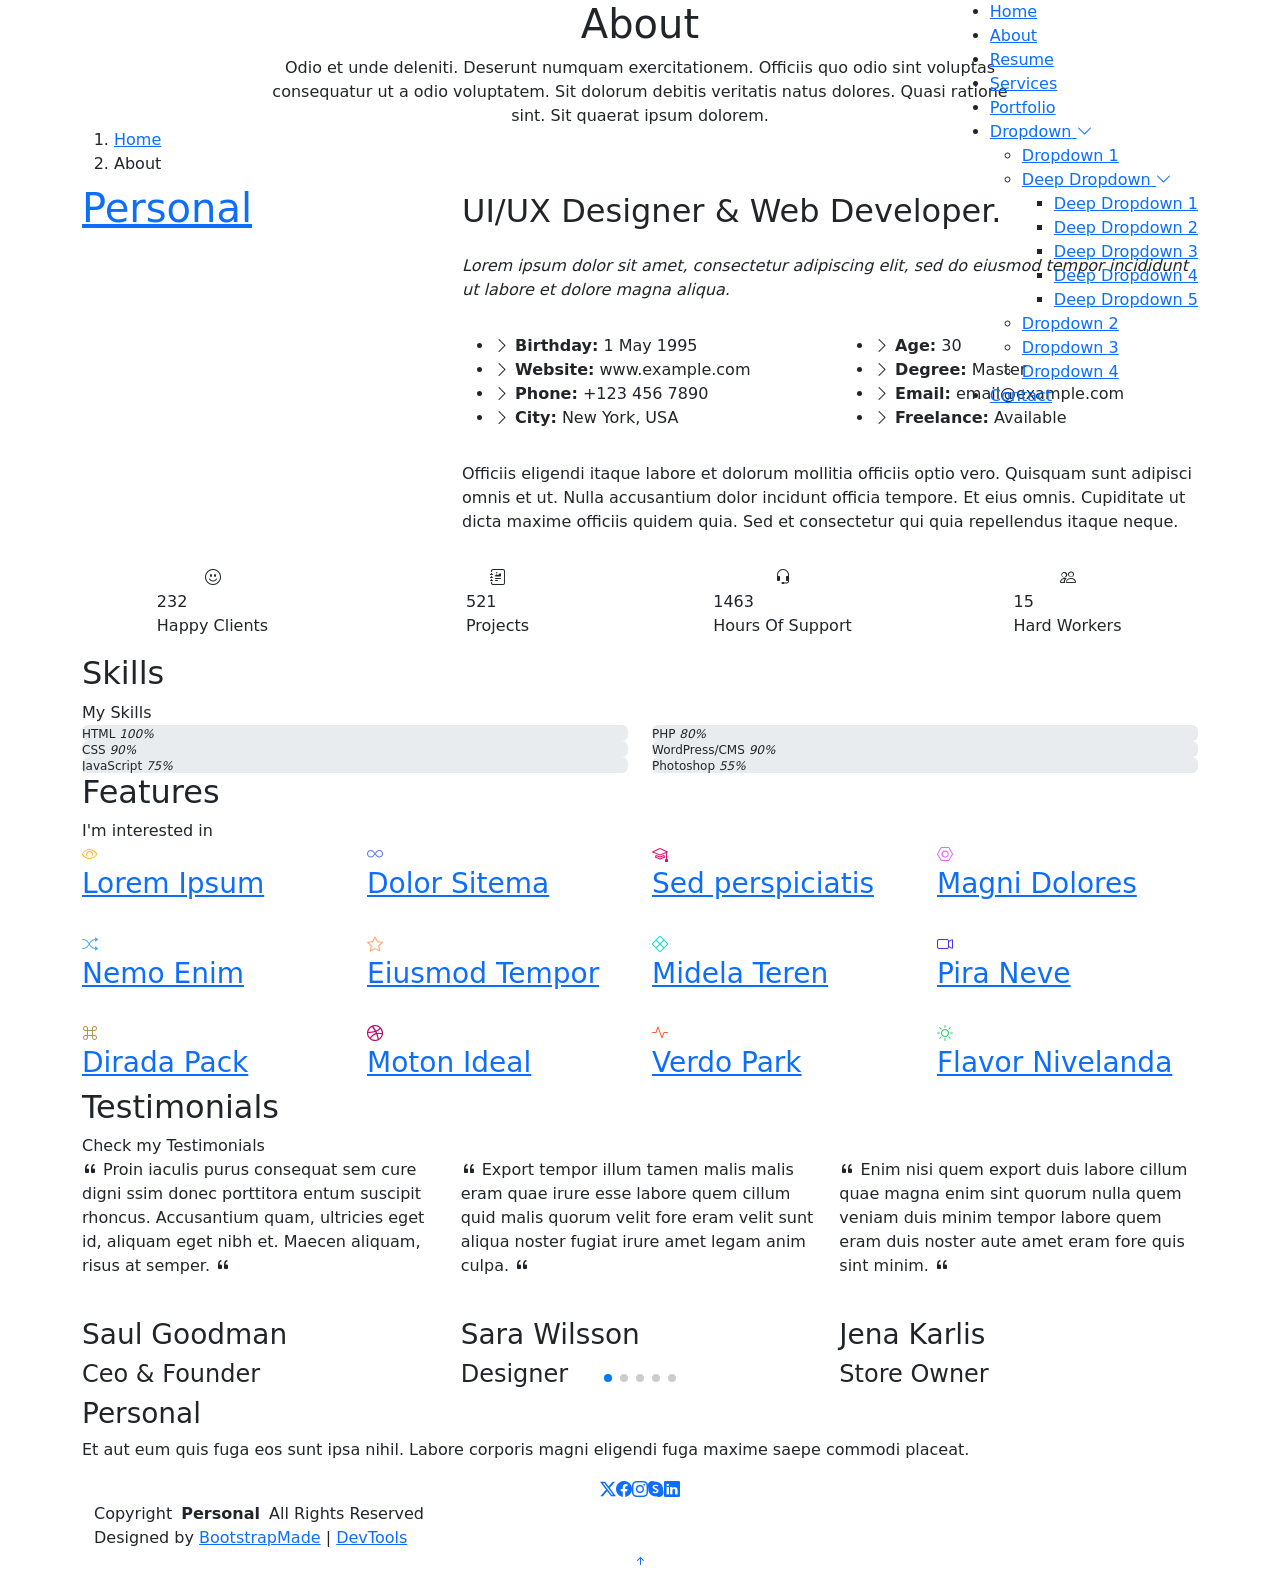
==== about.html @ 8a04cfbf "first commit" ====
<!DOCTYPE html>
<html lang="en">

<head>
  <meta charset="utf-8">
  <meta content="width=device-width, initial-scale=1.0" name="viewport">
  <title>About - Personal portfolio</title>
  <meta name="description" content="">
  <meta name="keywords" content="">

  <!-- Favicons -->
  <link href="assets/img/favicon.png" rel="icon">
  <link href="assets/img/apple-touch-icon.png" rel="apple-touch-icon">

  <!-- Fonts -->
  <link href="https://fonts.googleapis.com" rel="preconnect">
  <link href="https://fonts.gstatic.com" rel="preconnect" crossorigin>
  <link href="https://fonts.googleapis.com/css2?family=Roboto:ital,wght@0,100;0,300;0,400;0,500;0,700;0,900;1,100;1,300;1,400;1,500;1,700;1,900&family=Poppins:ital,wght@0,100;0,200;0,300;0,400;0,500;0,600;0,700;0,800;0,900;1,100;1,200;1,300;1,400;1,500;1,600;1,700;1,800;1,900&family=Raleway:ital,wght@0,100;0,200;0,300;0,400;0,500;0,600;0,700;0,800;0,900;1,100;1,200;1,300;1,400;1,500;1,600;1,700;1,800;1,900&display=swap" rel="stylesheet">

  <!-- Vendor CSS Files -->
  <link href="assets/vendor/bootstrap/css/bootstrap.min.css" rel="stylesheet">
  <link href="assets/vendor/bootstrap-icons/bootstrap-icons.css" rel="stylesheet">
  <link href="assets/vendor/aos/aos.css" rel="stylesheet">
  <link href="assets/vendor/swiper/swiper-bundle.min.css" rel="stylesheet">
  <link href="assets/vendor/glightbox/css/glightbox.min.css" rel="stylesheet">

  <!-- Main CSS File -->
  <link href="assets/css/main.css" rel="stylesheet">

  <!-- =======================================================
  * Template Name: Personal
  * Template URL: https://bootstrapmade.com/personal-free-resume-bootstrap-template/
  * Updated: Mar 05 2025 with Bootstrap v5.3.3
  * Author: BootstrapMade.com
  * License: https://bootstrapmade.com/license/
  ======================================================== -->
</head>

<body class="about-page">

  <header id="header" class="header d-flex align-items-center fixed-top">
    <div class="container-fluid container-xl position-relative d-flex align-items-center justify-content-between">

      <a href="index.html" class="logo d-flex align-items-center">
        <!-- Uncomment the line below if you also wish to use an image logo -->
        <!-- <img src="assets/img/logo.webp" alt=""> -->
        <h1 class="sitename">Personal</h1>
      </a>

      <nav id="navmenu" class="navmenu">
        <ul>
          <li><a href="index.html">Home</a></li>
          <li><a href="about.html" class="active">About</a></li>
          <li><a href="resume.html">Resume</a></li>
          <li><a href="services.html">Services</a></li>
          <li><a href="portfolio.html">Portfolio</a></li>
          <li class="dropdown"><a href="#"><span>Dropdown</span> <i class="bi bi-chevron-down toggle-dropdown"></i></a>
            <ul>
              <li><a href="#">Dropdown 1</a></li>
              <li class="dropdown"><a href="#"><span>Deep Dropdown</span> <i class="bi bi-chevron-down toggle-dropdown"></i></a>
                <ul>
                  <li><a href="#">Deep Dropdown 1</a></li>
                  <li><a href="#">Deep Dropdown 2</a></li>
                  <li><a href="#">Deep Dropdown 3</a></li>
                  <li><a href="#">Deep Dropdown 4</a></li>
                  <li><a href="#">Deep Dropdown 5</a></li>
                </ul>
              </li>
              <li><a href="#">Dropdown 2</a></li>
              <li><a href="#">Dropdown 3</a></li>
              <li><a href="#">Dropdown 4</a></li>
            </ul>
          </li>
          <li><a href="contact.html">Contact</a></li>
        </ul>
        <i class="mobile-nav-toggle d-xl-none bi bi-list"></i>
      </nav>

    </div>
  </header>

  <main class="main">

    <!-- Page Title -->
    <div class="page-title" data-aos="fade">
      <div class="heading">
        <div class="container">
          <div class="row d-flex justify-content-center text-center">
            <div class="col-lg-8">
              <h1>About</h1>
              <p class="mb-0">Odio et unde deleniti. Deserunt numquam exercitationem. Officiis quo odio sint voluptas consequatur ut a odio voluptatem. Sit dolorum debitis veritatis natus dolores. Quasi ratione sint. Sit quaerat ipsum dolorem.</p>
            </div>
          </div>
        </div>
      </div>
      <nav class="breadcrumbs">
        <div class="container">
          <ol>
            <li><a href="index.html">Home</a></li>
            <li class="current">About</li>
          </ol>
        </div>
      </nav>
    </div><!-- End Page Title -->

    <!-- About Section -->
    <section id="about" class="about section">

      <div class="container" data-aos="fade-up" data-aos-delay="100">

        <div class="row gy-4 justify-content-center">
          <div class="col-lg-4">
            <img src="assets/img/profile-img.jpg" class="img-fluid" alt="">
          </div>
          <div class="col-lg-8 content">
            <h2>UI/UX Designer &amp; Web Developer.</h2>
            <p class="fst-italic py-3">
              Lorem ipsum dolor sit amet, consectetur adipiscing elit, sed do eiusmod tempor incididunt ut labore et dolore
              magna aliqua.
            </p>
            <div class="row">
              <div class="col-lg-6">
                <ul>
                  <li><i class="bi bi-chevron-right"></i> <strong>Birthday:</strong> <span>1 May 1995</span></li>
                  <li><i class="bi bi-chevron-right"></i> <strong>Website:</strong> <span>www.example.com</span></li>
                  <li><i class="bi bi-chevron-right"></i> <strong>Phone:</strong> <span>+123 456 7890</span></li>
                  <li><i class="bi bi-chevron-right"></i> <strong>City:</strong> <span>New York, USA</span></li>
                </ul>
              </div>
              <div class="col-lg-6">
                <ul>
                  <li><i class="bi bi-chevron-right"></i> <strong>Age:</strong> <span>30</span></li>
                  <li><i class="bi bi-chevron-right"></i> <strong>Degree:</strong> <span>Master</span></li>
                  <li><i class="bi bi-chevron-right"></i> <strong>Email:</strong> <span>email@example.com</span></li>
                  <li><i class="bi bi-chevron-right"></i> <strong>Freelance:</strong> <span>Available</span></li>
                </ul>
              </div>
            </div>
            <p class="py-3">
              Officiis eligendi itaque labore et dolorum mollitia officiis optio vero. Quisquam sunt adipisci omnis et ut. Nulla accusantium dolor incidunt officia tempore. Et eius omnis.
              Cupiditate ut dicta maxime officiis quidem quia. Sed et consectetur qui quia repellendus itaque neque.
            </p>
          </div>
        </div>

      </div>

    </section><!-- /About Section -->

    <!-- Stats Section -->
    <section id="stats" class="stats section">

      <div class="container" data-aos="fade-up" data-aos-delay="100">

        <div class="row gy-4">

          <div class="col-lg-3 col-md-6 d-flex flex-column align-items-center">
            <i class="bi bi-emoji-smile"></i>
            <div class="stats-item">
              <span data-purecounter-start="0" data-purecounter-end="232" data-purecounter-duration="1" class="purecounter"></span>
              <p>Happy Clients</p>
            </div>
          </div><!-- End Stats Item -->

          <div class="col-lg-3 col-md-6 d-flex flex-column align-items-center">
            <i class="bi bi-journal-richtext"></i>
            <div class="stats-item">
              <span data-purecounter-start="0" data-purecounter-end="521" data-purecounter-duration="1" class="purecounter"></span>
              <p>Projects</p>
            </div>
          </div><!-- End Stats Item -->

          <div class="col-lg-3 col-md-6 d-flex flex-column align-items-center">
            <i class="bi bi-headset"></i>
            <div class="stats-item">
              <span data-purecounter-start="0" data-purecounter-end="1463" data-purecounter-duration="1" class="purecounter"></span>
              <p>Hours Of Support</p>
            </div>
          </div><!-- End Stats Item -->

          <div class="col-lg-3 col-md-6 d-flex flex-column align-items-center">
            <i class="bi bi-people"></i>
            <div class="stats-item">
              <span data-purecounter-start="0" data-purecounter-end="15" data-purecounter-duration="1" class="purecounter"></span>
              <p>Hard Workers</p>
            </div>
          </div><!-- End Stats Item -->

        </div>

      </div>

    </section><!-- /Stats Section -->

    <!-- Skills Section -->
    <section id="skills" class="skills section">

      <!-- Section Title -->
      <div class="container section-title" data-aos="fade-up">
        <h2>Skills</h2>
        <div><span>My</span> <span class="description-title">Skills</span></div>
      </div><!-- End Section Title -->

      <div class="container" data-aos="fade-up" data-aos-delay="100">

        <div class="row skills-content skills-animation">

          <div class="col-lg-6">

            <div class="progress">
              <span class="skill"><span>HTML</span> <i class="val">100%</i></span>
              <div class="progress-bar-wrap">
                <div class="progress-bar" role="progressbar" aria-valuenow="100" aria-valuemin="0" aria-valuemax="100"></div>
              </div>
            </div><!-- End Skills Item -->

            <div class="progress">
              <span class="skill"><span>CSS</span> <i class="val">90%</i></span>
              <div class="progress-bar-wrap">
                <div class="progress-bar" role="progressbar" aria-valuenow="90" aria-valuemin="0" aria-valuemax="100"></div>
              </div>
            </div><!-- End Skills Item -->

            <div class="progress">
              <span class="skill"><span>JavaScript</span> <i class="val">75%</i></span>
              <div class="progress-bar-wrap">
                <div class="progress-bar" role="progressbar" aria-valuenow="75" aria-valuemin="0" aria-valuemax="100"></div>
              </div>
            </div><!-- End Skills Item -->

          </div>

          <div class="col-lg-6">

            <div class="progress">
              <span class="skill"><span>PHP</span> <i class="val">80%</i></span>
              <div class="progress-bar-wrap">
                <div class="progress-bar" role="progressbar" aria-valuenow="80" aria-valuemin="0" aria-valuemax="100"></div>
              </div>
            </div><!-- End Skills Item -->

            <div class="progress">
              <span class="skill"><span>WordPress/CMS</span> <i class="val">90%</i></span>
              <div class="progress-bar-wrap">
                <div class="progress-bar" role="progressbar" aria-valuenow="90" aria-valuemin="0" aria-valuemax="100"></div>
              </div>
            </div><!-- End Skills Item -->

            <div class="progress">
              <span class="skill"><span>Photoshop</span> <i class="val">55%</i></span>
              <div class="progress-bar-wrap">
                <div class="progress-bar" role="progressbar" aria-valuenow="55" aria-valuemin="0" aria-valuemax="100"></div>
              </div>
            </div><!-- End Skills Item -->

          </div>

        </div>

      </div>

    </section><!-- /Skills Section -->

    <!-- Interests Section -->
    <section id="interests" class="interests section">

      <!-- Section Title -->
      <div class="container section-title" data-aos="fade-up">
        <h2>Features</h2>
        <div><span>I'm</span> <span class="description-title">interested in</span></div>
      </div><!-- End Section Title -->

      <div class="container">

        <div class="row gy-4">

          <div class="col-lg-3 col-md-4" data-aos="fade-up" data-aos-delay="100">
            <div class="features-item">
              <i class="bi bi-eye" style="color: #ffbb2c;"></i>
              <h3><a href="" class="stretched-link">Lorem Ipsum</a></h3>
            </div>
          </div><!-- End Feature Item -->

          <div class="col-lg-3 col-md-4" data-aos="fade-up" data-aos-delay="200">
            <div class="features-item">
              <i class="bi bi-infinity" style="color: #5578ff;"></i>
              <h3><a href="" class="stretched-link">Dolor Sitema</a></h3>
            </div>
          </div><!-- End Feature Item -->

          <div class="col-lg-3 col-md-4" data-aos="fade-up" data-aos-delay="300">
            <div class="features-item">
              <i class="bi bi-mortarboard" style="color: #e80368;"></i>
              <h3><a href="" class="stretched-link">Sed perspiciatis</a></h3>
            </div>
          </div><!-- End Feature Item -->

          <div class="col-lg-3 col-md-4" data-aos="fade-up" data-aos-delay="400">
            <div class="features-item">
              <i class="bi bi-nut" style="color: #e361ff;"></i>
              <h3><a href="" class="stretched-link">Magni Dolores</a></h3>
            </div>
          </div><!-- End Feature Item -->

          <div class="col-lg-3 col-md-4" data-aos="fade-up" data-aos-delay="500">
            <div class="features-item">
              <i class="bi bi-shuffle" style="color: #47aeff;"></i>
              <h3><a href="" class="stretched-link">Nemo Enim</a></h3>
            </div>
          </div><!-- End Feature Item -->

          <div class="col-lg-3 col-md-4" data-aos="fade-up" data-aos-delay="600">
            <div class="features-item">
              <i class="bi bi-star" style="color: #ffa76e;"></i>
              <h3><a href="" class="stretched-link">Eiusmod Tempor</a></h3>
            </div>
          </div><!-- End Feature Item -->

          <div class="col-lg-3 col-md-4" data-aos="fade-up" data-aos-delay="700">
            <div class="features-item">
              <i class="bi bi-x-diamond" style="color: #11dbcf;"></i>
              <h3><a href="" class="stretched-link">Midela Teren</a></h3>
            </div>
          </div><!-- End Feature Item -->

          <div class="col-lg-3 col-md-4" data-aos="fade-up" data-aos-delay="800">
            <div class="features-item">
              <i class="bi bi-camera-video" style="color: #4233ff;"></i>
              <h3><a href="" class="stretched-link">Pira Neve</a></h3>
            </div>
          </div><!-- End Feature Item -->

          <div class="col-lg-3 col-md-4" data-aos="fade-up" data-aos-delay="900">
            <div class="features-item">
              <i class="bi bi-command" style="color: #b2904f;"></i>
              <h3><a href="" class="stretched-link">Dirada Pack</a></h3>
            </div>
          </div><!-- End Feature Item -->

          <div class="col-lg-3 col-md-4" data-aos="fade-up" data-aos-delay="1000">
            <div class="features-item">
              <i class="bi bi-dribbble" style="color: #b20969;"></i>
              <h3><a href="" class="stretched-link">Moton Ideal</a></h3>
            </div>
          </div><!-- End Feature Item -->

          <div class="col-lg-3 col-md-4" data-aos="fade-up" data-aos-delay="1100">
            <div class="features-item">
              <i class="bi bi-activity" style="color: #ff5828;"></i>
              <h3><a href="" class="stretched-link">Verdo Park</a></h3>
            </div>
          </div><!-- End Feature Item -->

          <div class="col-lg-3 col-md-4" data-aos="fade-up" data-aos-delay="1200">
            <div class="features-item">
              <i class="bi bi-brightness-high" style="color: #29cc61;"></i>
              <h3><a href="" class="stretched-link">Flavor Nivelanda</a></h3>
            </div>
          </div><!-- End Feature Item -->

        </div>

      </div>

    </section><!-- /Interests Section -->

    <!-- Testimonials Section -->
    <section id="testimonials" class="testimonials section">

      <!-- Section Title -->
      <div class="container section-title" data-aos="fade-up">
        <h2>Testimonials</h2>
        <div><span>Check my</span> <span class="description-title">Testimonials</span></div>
      </div><!-- End Section Title -->

      <div class="container" data-aos="fade-up" data-aos-delay="100">

        <div class="swiper init-swiper" data-speed="600" data-delay="5000">
          <script type="application/json" class="swiper-config">
            {
              "loop": true,
              "speed": 600,
              "autoplay": {
                "delay": 5000
              },
              "slidesPerView": "auto",
              "pagination": {
                "el": ".swiper-pagination",
                "type": "bullets",
                "clickable": true
              },
              "breakpoints": {
                "320": {
                  "slidesPerView": 1,
                  "spaceBetween": 40
                },
                "1200": {
                  "slidesPerView": 3,
                  "spaceBetween": 20
                }
              }
            }
          </script>
          <div class="swiper-wrapper">

            <div class="swiper-slide">
              <div class="testimonial-item" "="">
            <p>
              <i class=" bi bi-quote quote-icon-left"></i>
                <span>Proin iaculis purus consequat sem cure digni ssim donec porttitora entum suscipit rhoncus. Accusantium quam, ultricies eget id, aliquam eget nibh et. Maecen aliquam, risus at semper.</span>
                <i class="bi bi-quote quote-icon-right"></i>
                </p>
                <img src="assets/img/person/person-m-9.webp" class="testimonial-img" alt="">
                <h3>Saul Goodman</h3>
                <h4>Ceo &amp; Founder</h4>
              </div>
            </div><!-- End testimonial item -->

            <div class="swiper-slide">
              <div class="testimonial-item">
                <p>
                  <i class="bi bi-quote quote-icon-left"></i>
                  <span>Export tempor illum tamen malis malis eram quae irure esse labore quem cillum quid malis quorum velit fore eram velit sunt aliqua noster fugiat irure amet legam anim culpa.</span>
                  <i class="bi bi-quote quote-icon-right"></i>
                </p>
                <img src="assets/img/person/person-f-5.webp" class="testimonial-img" alt="">
                <h3>Sara Wilsson</h3>
                <h4>Designer</h4>
              </div>
            </div><!-- End testimonial item -->

            <div class="swiper-slide">
              <div class="testimonial-item">
                <p>
                  <i class="bi bi-quote quote-icon-left"></i>
                  <span>Enim nisi quem export duis labore cillum quae magna enim sint quorum nulla quem veniam duis minim tempor labore quem eram duis noster aute amet eram fore quis sint minim.</span>
                  <i class="bi bi-quote quote-icon-right"></i>
                </p>
                <img src="assets/img/person/person-f-12.webp" class="testimonial-img" alt="">
                <h3>Jena Karlis</h3>
                <h4>Store Owner</h4>
              </div>
            </div><!-- End testimonial item -->

            <div class="swiper-slide">
              <div class="testimonial-item">
                <p>
                  <i class="bi bi-quote quote-icon-left"></i>
                  <span>Fugiat enim eram quae cillum dolore dolor amet nulla culpa multos export minim fugiat dolor enim duis veniam ipsum anim magna sunt elit fore quem dolore labore illum veniam.</span>
                  <i class="bi bi-quote quote-icon-right"></i>
                </p>
                <img src="assets/img/person/person-m-12.webp" class="testimonial-img" alt="">
                <h3>Matt Brandon</h3>
                <h4>Freelancer</h4>
              </div>
            </div><!-- End testimonial item -->

            <div class="swiper-slide">
              <div class="testimonial-item">
                <p>
                  <i class="bi bi-quote quote-icon-left"></i>
                  <span>Quis quorum aliqua sint quem legam fore sunt eram irure aliqua veniam tempor noster veniam sunt culpa nulla illum cillum fugiat legam esse veniam culpa fore nisi cillum quid.</span>
                  <i class="bi bi-quote quote-icon-right"></i>
                </p>
                <img src="assets/img/person/person-m-13.webp" class="testimonial-img" alt="">
                <h3>John Larson</h3>
                <h4>Entrepreneur</h4>
              </div>
            </div><!-- End testimonial item -->

          </div>
          <div class="swiper-pagination"></div>
        </div>

      </div>

    </section><!-- /Testimonials Section -->

  </main>

  <footer id="footer" class="footer dark-background">
    <div class="container">
      <h3 class="sitename">Personal</h3>
      <p>Et aut eum quis fuga eos sunt ipsa nihil. Labore corporis magni eligendi fuga maxime saepe commodi placeat.</p>
      <div class="social-links d-flex justify-content-center">
        <a href=""><i class="bi bi-twitter-x"></i></a>
        <a href=""><i class="bi bi-facebook"></i></a>
        <a href=""><i class="bi bi-instagram"></i></a>
        <a href=""><i class="bi bi-skype"></i></a>
        <a href=""><i class="bi bi-linkedin"></i></a>
      </div>
      <div class="container">
        <div class="copyright">
          <span>Copyright</span> <strong class="px-1 sitename">Personal</strong> <span>All Rights Reserved</span>
        </div>
        <div class="credits">
          <!-- All the links in the footer should remain intact. -->
          <!-- You can delete the links only if you've purchased the pro version. -->
          <!-- Licensing information: https://bootstrapmade.com/license/ -->
          <!-- Purchase the pro version with working PHP/AJAX contact form: [buy-url] -->
          Designed by <a href="https://bootstrapmade.com/">BootstrapMade</a> | <a href="https://bootstrapmade.com/tools/">DevTools</a>
        </div>
      </div>
    </div>
  </footer>

  <!-- Scroll Top -->
  <a href="#" id="scroll-top" class="scroll-top d-flex align-items-center justify-content-center"><i class="bi bi-arrow-up-short"></i></a>

  <!-- Preloader -->
  <div id="preloader"></div>

  <!-- Vendor JS Files -->
  <script src="assets/vendor/bootstrap/js/bootstrap.bundle.min.js"></script>
  <script src="assets/vendor/php-email-form/validate.js"></script>
  <script src="assets/vendor/aos/aos.js"></script>
  <script src="assets/vendor/typed.js/typed.umd.js"></script>
  <script src="assets/vendor/purecounter/purecounter_vanilla.js"></script>
  <script src="assets/vendor/waypoints/noframework.waypoints.js"></script>
  <script src="assets/vendor/swiper/swiper-bundle.min.js"></script>
  <script src="assets/vendor/glightbox/js/glightbox.min.js"></script>
  <script src="assets/vendor/imagesloaded/imagesloaded.pkgd.min.js"></script>
  <script src="assets/vendor/isotope-layout/isotope.pkgd.min.js"></script>

  <!-- Main JS File -->
  <script src="assets/js/main.js"></script>

</body>

</html>
---- assets/css/main.css ----
/**
* Template Name: Personal
* Template URL: https://bootstrapmade.com/personal-free-resume-bootstrap-template/
* Updated: Mar 05 2025 with Bootstrap v5.3.3
* Author: BootstrapMade.com
* License: https://bootstrapmade.com/license/
*/

/*--------------------------------------------------------------
# Font & Color Variables
# Help: https://bootstrapmade.com/color-system/
--------------------------------------------------------------*/
/* Fonts */
:root {
  --default-font: "Roboto",  system-ui, -apple-system, "Segoe UI", Roboto, "Helvetica Neue", Arial, "Noto Sans", "Liberation Sans", sans-serif, "Apple Color Emoji", "Segoe UI Emoji", "Segoe UI Symbol", "Noto Color Emoji";
  --heading-font: "Raleway",  sans-serif;
  --nav-font: "Poppins",  sans-serif;
}

/* Global Colors - The following color variables are used throughout the website. Updating them here will change the color scheme of the entire website */
:root { 
  --background-color: #000000; /* Background color for the entire website, including individual sections */
  --default-color: #fafafa; /* Default color used for the majority of the text content across the entire website */
  --heading-color: #ffffff; /* Color for headings, subheadings and title throughout the website */
  --accent-color: #18d26e; /* Accent color that represents your brand on the website. It's used for buttons, links, and other elements that need to stand out */
  --surface-color: #1a1a1a; /* The surface color is used as a background of boxed elements within sections, such as cards, icon boxes, or other elements that require a visual separation from the global background. */
  --contrast-color: #000000; /* Contrast color for text, ensuring readability against backgrounds of accent, heading, or default colors. */
}

/* Nav Menu Colors - The following color variables are used specifically for the navigation menu. They are separate from the global colors to allow for more customization options */
:root {
  --nav-color: #fafafa;  /* The default color of the main navmenu links */
  --nav-hover-color: #18d26e; /* Applied to main navmenu links when they are hovered over or active */
  --nav-mobile-background-color: #1a1a1a; /* Used as the background color for mobile navigation menu */
  --nav-dropdown-background-color: #1a1a1a; /* Used as the background color for dropdown items that appear when hovering over primary navigation items */
  --nav-dropdown-color: #fafafa; /* Used for navigation links of the dropdown items in the navigation menu. */
  --nav-dropdown-hover-color: #18d26e; /* Similar to --nav-hover-color, this color is applied to dropdown navigation links when they are hovered over. */
}

/* Color Presets - These classes override global colors when applied to any section or element, providing reuse of the sam color scheme. */

.light-background {
  --background-color: #1a1a1a;
  --surface-color: #343434;
}

.dark-background {
  --background-color: rgba(15, 15, 15, 0.975);
  --default-color: #ffffff;
  --heading-color: #ffffff;
  --surface-color: #292929f9;
  --contrast-color: #000000;
}

/* Smooth scroll */
:root {
  scroll-behavior: smooth;
}

/*--------------------------------------------------------------
# General Styling & Shared Classes
--------------------------------------------------------------*/
body {
  color: var(--default-color);
  background-color: var(--background-color);
  font-family: var(--default-font);
}

a {
  color: var(--accent-color);
  text-decoration: none;
  transition: 0.3s;
}

a:hover {
  color: color-mix(in srgb, var(--accent-color), transparent 25%);
  text-decoration: none;
}

h1,
h2,
h3,
h4,
h5,
h6 {
  color: var(--heading-color);
  font-family: var(--heading-font);
}

/* PHP Email Form Messages
------------------------------*/
.php-email-form .error-message {
  display: none;
  background: #df1529;
  color: #ffffff;
  text-align: left;
  padding: 15px;
  margin-bottom: 24px;
  font-weight: 600;
}

.php-email-form .sent-message {
  display: none;
  color: #ffffff;
  background: #059652;
  text-align: center;
  padding: 15px;
  margin-bottom: 24px;
  font-weight: 600;
}

.php-email-form .loading {
  display: none;
  background: var(--surface-color);
  text-align: center;
  padding: 15px;
  margin-bottom: 24px;
}

.php-email-form .loading:before {
  content: "";
  display: inline-block;
  border-radius: 50%;
  width: 24px;
  height: 24px;
  margin: 0 10px -6px 0;
  border: 3px solid var(--accent-color);
  border-top-color: var(--surface-color);
  animation: php-email-form-loading 1s linear infinite;
}

@keyframes php-email-form-loading {
  0% {
    transform: rotate(0deg);
  }

  100% {
    transform: rotate(360deg);
  }
}

/*--------------------------------------------------------------
# Global Header
--------------------------------------------------------------*/
.header {
  --background-color: rgba(0, 0, 0, 0);
  color: var(--default-color);
  background-color: var(--background-color);
  padding: 15px 0;
  transition: all 0.5s;
  z-index: 997;
}

.header .logo {
  line-height: 1;
}

.header .logo img {
  max-height: 32px;
  margin-right: 8px;
}

.header .logo h1 {
  font-size: 30px;
  margin: 0;
  font-weight: 700;
  color: var(--heading-color);
}

.scrolled .header {
  box-shadow: 0px 0 18px rgba(0, 0, 0, 0.1);
}

/* Global Header on Scroll
------------------------------*/
.scrolled .header {
  --background-color: rgba(0, 0, 0, 0.8);
}

/*--------------------------------------------------------------
# Navigation Menu
--------------------------------------------------------------*/
/* Desktop Navigation */
@media (min-width: 1200px) {
  .navmenu {
    padding: 0;
  }

  .navmenu ul {
    margin: 0;
    padding: 0;
    display: flex;
    list-style: none;
    align-items: center;
  }

  .navmenu li {
    position: relative;
  }

  .navmenu>ul>li {
    white-space: nowrap;
    padding: 15px 14px;
  }

  .navmenu>ul>li:last-child {
    padding-right: 0;
  }

  .navmenu a,
  .navmenu a:focus {
    color: var(--nav-color);
    font-size: 15px;
    padding: 0 2px;
    font-family: var(--nav-font);
    font-weight: 400;
    display: flex;
    align-items: center;
    justify-content: space-between;
    white-space: nowrap;
    transition: 0.3s;
    position: relative;
  }

  .navmenu a i,
  .navmenu a:focus i {
    font-size: 12px;
    line-height: 0;
    margin-left: 5px;
    transition: 0.3s;
  }

  .navmenu>ul>li>a:before {
    content: "";
    position: absolute;
    height: 2px;
    bottom: -6px;
    left: 0;
    background-color: var(--nav-hover-color);
    visibility: hidden;
    width: 0px;
    transition: all 0.3s ease-in-out 0s;
  }

  .navmenu a:hover:before,
  .navmenu li:hover>a:before,
  .navmenu .active:before {
    visibility: visible;
    width: 25px;
  }

  .navmenu li:hover>a,
  .navmenu .active,
  .navmenu .active:focus {
    color: var(--nav-hover-color);
  }

  .navmenu .dropdown ul {
    margin: 0;
    padding: 10px 0;
    background: var(--nav-dropdown-background-color);
    display: block;
    position: absolute;
    visibility: hidden;
    left: 14px;
    top: 130%;
    opacity: 0;
    transition: 0.3s;
    border-radius: 4px;
    z-index: 99;
    box-shadow: 0px 0px 30px rgba(0, 0, 0, 0.1);
  }

  .navmenu .dropdown ul li {
    min-width: 200px;
  }

  .navmenu .dropdown ul a {
    padding: 10px 20px;
    font-size: 15px;
    text-transform: none;
    color: var(--nav-dropdown-color);
  }

  .navmenu .dropdown ul a i {
    font-size: 12px;
  }

  .navmenu .dropdown ul a:hover,
  .navmenu .dropdown ul .active:hover,
  .navmenu .dropdown ul li:hover>a {
    color: var(--nav-dropdown-hover-color);
  }

  .navmenu .dropdown:hover>ul {
    opacity: 1;
    top: 100%;
    visibility: visible;
  }

  .navmenu .dropdown .dropdown ul {
    top: 0;
    left: -90%;
    visibility: hidden;
  }

  .navmenu .dropdown .dropdown:hover>ul {
    opacity: 1;
    top: 0;
    left: -100%;
    visibility: visible;
  }
}

/* Mobile Navigation */
@media (max-width: 1199px) {
  .mobile-nav-toggle {
    color: var(--nav-color);
    font-size: 28px;
    line-height: 0;
    margin-right: 10px;
    cursor: pointer;
    transition: color 0.3s;
  }

  .navmenu {
    padding: 0;
    z-index: 9997;
  }

  .navmenu ul {
    display: none;
    list-style: none;
    position: absolute;
    inset: 60px 20px 20px 20px;
    padding: 10px 0;
    margin: 0;
    border-radius: 6px;
    background-color: var(--nav-mobile-background-color);
    border: 1px solid color-mix(in srgb, var(--default-color), transparent 90%);
    box-shadow: none;
    overflow-y: auto;
    transition: 0.3s;
    z-index: 9998;
  }

  .navmenu a,
  .navmenu a:focus {
    color: var(--nav-dropdown-color);
    padding: 10px 20px;
    font-family: var(--nav-font);
    font-size: 17px;
    font-weight: 500;
    display: flex;
    align-items: center;
    justify-content: space-between;
    white-space: nowrap;
    transition: 0.3s;
  }

  .navmenu a i,
  .navmenu a:focus i {
    font-size: 12px;
    line-height: 0;
    margin-left: 5px;
    width: 30px;
    height: 30px;
    display: flex;
    align-items: center;
    justify-content: center;
    border-radius: 50%;
    transition: 0.3s;
    background-color: color-mix(in srgb, var(--accent-color), transparent 90%);
  }

  .navmenu a i:hover,
  .navmenu a:focus i:hover {
    background-color: var(--accent-color);
    color: var(--contrast-color);
  }

  .navmenu a:hover,
  .navmenu .active,
  .navmenu .active:focus {
    color: var(--nav-dropdown-hover-color);
  }

  .navmenu .active i,
  .navmenu .active:focus i {
    background-color: var(--accent-color);
    color: var(--contrast-color);
    transform: rotate(180deg);
  }

  .navmenu .dropdown ul {
    position: static;
    display: none;
    z-index: 99;
    padding: 10px 0;
    margin: 10px 20px;
    background-color: var(--nav-dropdown-background-color);
    transition: all 0.5s ease-in-out;
  }

  .navmenu .dropdown ul ul {
    background-color: rgba(33, 37, 41, 0.1);
  }

  .navmenu .dropdown>.dropdown-active {
    display: block;
    background-color: rgba(33, 37, 41, 0.03);
  }

  .mobile-nav-active {
    overflow: hidden;
  }

  .mobile-nav-active .mobile-nav-toggle {
    color: #fff;
    position: absolute;
    font-size: 32px;
    top: 15px;
    right: 15px;
    margin-right: 0;
    z-index: 9999;
  }

  .mobile-nav-active .navmenu {
    position: fixed;
    overflow: hidden;
    inset: 0;
    background: rgba(33, 37, 41, 0.8);
    transition: 0.3s;
  }

  .mobile-nav-active .navmenu>ul {
    display: block;
  }
}

/*--------------------------------------------------------------
# Global Footer
--------------------------------------------------------------*/
.footer {
  color: var(--default-color);
  background-color: var(--background-color);
  font-size: 14px;
  text-align: center;
  padding: 30px 0;
  position: relative;
}

.footer h3 {
  font-size: 36px;
  font-weight: 700;
  position: relative;
  padding: 0;
  margin: 0 0 15px 0;
}

.footer p {
  font-size: 15;
  font-style: italic;
  padding: 0;
  margin: 0 0 30px 0;
}

.footer .social-links {
  margin: 0 0 30px 0;
}

.footer .social-links a {
  font-size: 16px;
  display: flex;
  align-items: center;
  justify-content: center;
  background: var(--accent-color);
  color: var(--contrast-color);
  line-height: 1;
  margin: 0 4px;
  border-radius: 50%;
  text-align: center;
  width: 36px;
  height: 36px;
  transition: 0.3s;
}

.footer .social-links a:hover {
  background: color-mix(in srgb, var(--accent-color), transparent 20%);
  text-decoration: none;
}

.footer .copyright {
  padding-top: 25px;
  border-top: 1px solid color-mix(in srgb, var(--default-color), transparent 90%);
}

.footer .credits {
  font-size: 13px;
  padding-top: 5px;
}

/*--------------------------------------------------------------
# Preloader
--------------------------------------------------------------*/
#preloader {
  position: fixed;
  inset: 0;
  z-index: 999999;
  overflow: hidden;
  background: var(--background-color);
  transition: all 0.6s ease-out;
}

#preloader:before {
  content: "";
  position: fixed;
  top: calc(50% - 30px);
  left: calc(50% - 30px);
  border: 6px solid #ffffff;
  border-color: var(--accent-color) transparent var(--accent-color) transparent;
  border-radius: 50%;
  width: 60px;
  height: 60px;
  animation: animate-preloader 1.5s linear infinite;
}

@keyframes animate-preloader {
  0% {
    transform: rotate(0deg);
  }

  100% {
    transform: rotate(360deg);
  }
}

/*--------------------------------------------------------------
# Scroll Top Button
--------------------------------------------------------------*/
.scroll-top {
  position: fixed;
  visibility: hidden;
  opacity: 0;
  right: 15px;
  bottom: -15px;
  z-index: 99999;
  background-color: var(--accent-color);
  width: 44px;
  height: 44px;
  border-radius: 50px;
  transition: all 0.4s;
}

.scroll-top i {
  font-size: 24px;
  color: var(--contrast-color);
  line-height: 0;
}

.scroll-top:hover {
  background-color: color-mix(in srgb, var(--accent-color), transparent 20%);
  color: var(--contrast-color);
}

.scroll-top.active {
  visibility: visible;
  opacity: 1;
  bottom: 15px;
}

/*--------------------------------------------------------------
# Disable aos animation delay on mobile devices
--------------------------------------------------------------*/
@media screen and (max-width: 768px) {
  [data-aos-delay] {
    transition-delay: 0 !important;
  }
}

/*--------------------------------------------------------------
# Global Page Titles & Breadcrumbs
--------------------------------------------------------------*/
.page-title {
  color: var(--default-color);
  background-color: var(--background-color);
  position: relative;
}

.page-title .heading {
  padding: 160px 0 80px 0;
  border-top: 1px solid color-mix(in srgb, var(--default-color), transparent 90%);
}

.page-title .heading h1 {
  font-size: 38px;
  font-weight: 700;
}

.page-title nav {
  background-color: color-mix(in srgb, var(--default-color), transparent 90%);
  padding: 20px 0;
}

.page-title nav ol {
  display: flex;
  flex-wrap: wrap;
  list-style: none;
  margin: 0;
  font-size: 16px;
  font-weight: 600;
}

.page-title nav ol li+li {
  padding-left: 10px;
}

.page-title nav ol li+li::before {
  content: "/";
  display: inline-block;
  padding-right: 10px;
  color: color-mix(in srgb, var(--default-color), transparent 70%);
}

/*--------------------------------------------------------------
# Global Sections
--------------------------------------------------------------*/
section,
.section {
  color: var(--default-color);
  background-color: var(--background-color);
  padding: 60px 0;
  scroll-margin-top: 100px;
  overflow: clip;
}

@media (max-width: 1199px) {

  section,
  .section {
    scroll-margin-top: 66px;
  }
}

/*--------------------------------------------------------------
# Global Section Titles
--------------------------------------------------------------*/
.section-title {
  padding-bottom: 60px;
  position: relative;
}

.section-title h2 {
  font-size: 14px;
  font-weight: 500;
  padding: 0;
  line-height: 1px;
  margin: 0;
  letter-spacing: 1.5px;
  text-transform: uppercase;
  color: color-mix(in srgb, var(--default-color), transparent 50%);
  position: relative;
}

.section-title h2::after {
  content: "";
  width: 120px;
  height: 1px;
  display: inline-block;
  background: var(--accent-color);
  margin: 4px 10px;
}

.section-title div {
  color: var(--heading-color);
  margin: 0;
  margin: 0;
  font-size: 28px;
  font-weight: 700;
  text-transform: uppercase;
  font-family: var(--heading-font);
}

/*--------------------------------------------------------------
# Hero Section
--------------------------------------------------------------*/
.hero {
  width: 100%;
  min-height: 100vh;
  position: relative;
  padding: 80px 0;
  display: flex;
  align-items: center;
  justify-content: center;
}

.hero img {
  position: absolute;
  inset: 0;
  display: block;
  width: 100%;
  height: 100%;
  object-fit: cover;
  z-index: 1;
}

.hero .container {
  position: relative;
  z-index: 3;
}

.hero h2 {
  margin: 0;
  font-size: 64px;
  font-weight: 700;
}

.hero p {
  margin: 5px 0 0 0;
  font-size: 26px;
}

.hero p span {
  letter-spacing: 1px;
  border-bottom: 2px solid var(--accent-color);
}

.hero .social-links {
  margin-top: 25px;
}

.hero .social-links a {
  background-color: color-mix(in srgb, var(--default-color), transparent 90%);
  color: var(--default-color);
  font-size: 14px;
  width: 40px;
  height: 40px;
  border-radius: 50px;
  display: inline-flex;
  align-items: center;
  justify-content: center;
  margin-right: 20px;
  transition: 0.3s;
}

.hero .social-links a:hover {
  background-color: var(--accent-color);
}

@media (max-width: 768px) {
  .hero h2 {
    font-size: 32px;
  }

  .hero p {
    font-size: 20px;
  }
}

/*--------------------------------------------------------------
# About Section
--------------------------------------------------------------*/
.about .content h2 {
  font-weight: 700;
  font-size: 24px;
}

.about .content ul {
  list-style: none;
  padding: 0;
}

.about .content ul li {
  margin-bottom: 20px;
  display: flex;
  align-items: center;
}

.about .content ul strong {
  margin-right: 10px;
}

.about .content ul i {
  font-size: 16px;
  margin-right: 5px;
  color: var(--accent-color);
  line-height: 0;
}

/*--------------------------------------------------------------
# Stats Section
--------------------------------------------------------------*/
.stats i {
  background-color: var(--surface-color);
  color: var(--accent-color);
  box-shadow: 0px 2px 25px rgba(0, 0, 0, 0.1);
  width: 54px;
  height: 54px;
  font-size: 24px;
  border-radius: 50px;
  border: 2px solid var(--background-color);
  display: inline-flex;
  align-items: center;
  justify-content: center;
  position: relative;
  z-index: 1;
}

.stats .stats-item {
  background-color: var(--surface-color);
  margin-top: -27px;
  padding: 30px 30px 25px 30px;
  width: 100%;
  position: relative;
  text-align: center;
  box-shadow: 0px 2px 35px rgba(0, 0, 0, 0.1);
  border-radius: 4px;
  z-index: 0;
}

.stats .stats-item span {
  font-size: 36px;
  display: block;
  font-weight: 700;
  color: color-mix(in srgb, var(--default-color), transparent 20%);
}

.stats .stats-item p {
  padding: 0;
  margin: 0;
  font-family: var(--heading-font);
  font-size: 16px;
}

/*--------------------------------------------------------------
# Skills Section
--------------------------------------------------------------*/
.skills .progress {
  height: 60px;
  display: block;
  background: none;
  border-radius: 0;
}

.skills .progress .skill {
  color: var(--heading-color);
  padding: 0;
  margin: 0 0 6px 0;
  text-transform: uppercase;
  display: block;
  font-weight: 600;
  font-family: var(--heading-font);
}

.skills .progress .skill .val {
  float: right;
  font-style: normal;
}

.skills .progress-bar-wrap {
  background: color-mix(in srgb, var(--default-color), transparent 90%);
  height: 10px;
}

.skills .progress-bar {
  width: 1px;
  height: 10px;
  transition: 0.9s;
  background-color: var(--accent-color);
}

/*--------------------------------------------------------------
# Interests Section
--------------------------------------------------------------*/
.interests .features-item {
  background-color: var(--surface-color);
  display: flex;
  align-items: center;
  padding: 20px;
  transition: 0.3s;
  border: 1px solid color-mix(in srgb, var(--default-color), transparent 90%);
  position: relative;
}

.interests .features-item i {
  font-size: 32px;
  padding-right: 10px;
  line-height: 0;
}

.interests .features-item h3 {
  font-weight: 700;
  margin: 0;
  padding: 0;
  line-height: 1;
  font-size: 16px;
}

.interests .features-item h3 a {
  color: var(--heading-color);
  transition: 0.3s;
}

.interests .features-item:hover {
  border-color: var(--accent-color);
}

.interests .features-item:hover h3 a {
  color: var(--accent-color);
}

/*--------------------------------------------------------------
# Testimonials Section
--------------------------------------------------------------*/
.testimonials .testimonials-carousel,
.testimonials .testimonials-slider {
  overflow: hidden;
}

.testimonials .testimonial-item {
  box-sizing: content-box;
  min-height: 320px;
}

.testimonials .testimonial-item .testimonial-img {
  width: 90px;
  border-radius: 50%;
  margin: -40px 0 0 40px;
  position: relative;
  z-index: 2;
  border: 6px solid var(--background-color);
}

.testimonials .testimonial-item h3 {
  font-size: 18px;
  font-weight: bold;
  margin: 10px 0 5px 45px;
}

.testimonials .testimonial-item h4 {
  font-size: 14px;
  color: color-mix(in srgb, var(--default-color), transparent 20%);
  margin: 0 0 0 45px;
}

.testimonials .testimonial-item .quote-icon-left,
.testimonials .testimonial-item .quote-icon-right {
  color: color-mix(in srgb, var(--accent-color), transparent 50%);
  font-size: 26px;
  line-height: 0;
}

.testimonials .testimonial-item .quote-icon-left {
  display: inline-block;
  left: -5px;
  position: relative;
}

.testimonials .testimonial-item .quote-icon-right {
  display: inline-block;
  right: -5px;
  position: relative;
  top: 10px;
  transform: scale(-1, -1);
}

.testimonials .testimonial-item p {
  font-style: italic;
  margin: 0 15px 0 15px;
  padding: 20px 20px 60px 20px;
  background: var(--surface-color);
  border-radius: 6px;
  position: relative;
  z-index: 1;
}

.testimonials .swiper-wrapper {
  height: auto;
}

.testimonials .swiper-pagination {
  margin-top: 20px;
  position: relative;
}

.testimonials .swiper-pagination .swiper-pagination-bullet {
  width: 12px;
  height: 12px;
  background-color: var(--background-color);
  opacity: 1;
  border: 1px solid var(--accent-color);
}

.testimonials .swiper-pagination .swiper-pagination-bullet-active {
  background-color: var(--accent-color);
}

/*--------------------------------------------------------------
# Resume Section
--------------------------------------------------------------*/
.resume .resume-title {
  color: var(--heading-color);
  font-size: 26px;
  font-weight: 700;
  margin-top: 20px;
  margin-bottom: 20px;
}

.resume .resume-item {
  padding: 0 0 20px 20px;
  margin-top: -2px;
  border-left: 2px solid var(--accent-color);
  position: relative;
}

.resume .resume-item h4 {
  line-height: 18px;
  font-size: 18px;
  font-weight: 600;
  text-transform: uppercase;
  color: color-mix(in srgb, var(--default-color), transparent 20%);
  margin-bottom: 10px;
}

.resume .resume-item h5 {
  font-size: 16px;
  padding: 5px 15px;
  display: inline-block;
  font-weight: 600;
  margin-bottom: 10px;
}

.resume .resume-item ul {
  padding-left: 20px;
}

.resume .resume-item ul li {
  padding-bottom: 10px;
}

.resume .resume-item:last-child {
  padding-bottom: 0;
}

.resume .resume-item::before {
  content: "";
  position: absolute;
  width: 16px;
  height: 16px;
  border-radius: 50px;
  left: -9px;
  top: 0;
  background: var(--background-color);
  border: 2px solid var(--accent-color);
}

/*--------------------------------------------------------------
# Services Section
--------------------------------------------------------------*/
.services .service-item {
  background-color: var(--surface-color);
  text-align: center;
  padding: 80px 20px;
  transition: all ease-in-out 0.3s;
  height: 100%;
}

.services .service-item .icon {
  margin: 0 auto;
  width: 64px;
  height: 64px;
  background: var(--accent-color);
  border-radius: 4px;
  display: flex;
  align-items: center;
  justify-content: center;
  margin-bottom: 20px;
  transition: 0.3s;
  transform-style: preserve-3d;
}

.services .service-item .icon i {
  color: var(--contrast-color);
  font-size: 28px;
  transition: ease-in-out 0.3s;
}

.services .service-item .icon::before {
  position: absolute;
  content: "";
  left: -8px;
  top: -8px;
  height: 100%;
  width: 100%;
  background: color-mix(in srgb, var(--accent-color), transparent 80%);
  border-radius: 5px;
  transition: all 0.3s ease-out 0s;
  transform: translateZ(-1px);
}

.services .service-item h3 {
  font-weight: 700;
  margin: 10px 0 15px 0;
  font-size: 22px;
}

.services .service-item p {
  line-height: 24px;
  font-size: 14px;
  margin-bottom: 0;
}

.services .service-item:hover {
  background: var(--accent-color);
  border-color: var(--accent-color);
}

.services .service-item:hover .icon {
  background: var(--surface-color);
}

.services .service-item:hover .icon i {
  color: var(--accent-color);
}

.services .service-item:hover .icon::before {
  background: color-mix(in srgb, var(--background-color), transparent 70%);
}

.services .service-item:hover h3,
.services .service-item:hover p {
  color: var(--contrast-color);
}

/*--------------------------------------------------------------
# Service Details Section
--------------------------------------------------------------*/
.service-details .services-list {
  background-color: var(--surface-color);
  padding: 10px 30px;
  border: 1px solid color-mix(in srgb, var(--default-color), transparent 90%);
  margin-bottom: 20px;
}

.service-details .services-list a {
  display: block;
  line-height: 1;
  padding: 8px 0 8px 15px;
  border-left: 3px solid color-mix(in srgb, var(--default-color), transparent 70%);
  margin: 20px 0;
  color: color-mix(in srgb, var(--default-color), transparent 20%);
  transition: 0.3s;
}

.service-details .services-list a.active {
  color: var(--heading-color);
  font-weight: 700;
  border-color: var(--accent-color);
}

.service-details .services-list a:hover {
  border-color: var(--accent-color);
}

.service-details .services-img {
  margin-bottom: 20px;
}

.service-details h3 {
  font-size: 26px;
  font-weight: 700;
}

.service-details h4 {
  font-size: 20px;
  font-weight: 700;
}

.service-details p {
  font-size: 15px;
}

.service-details ul {
  list-style: none;
  padding: 0;
  font-size: 15px;
}

.service-details ul li {
  padding: 5px 0;
  display: flex;
  align-items: center;
}

.service-details ul i {
  font-size: 20px;
  margin-right: 8px;
  color: var(--accent-color);
}

/*--------------------------------------------------------------
# Portfolio Section
--------------------------------------------------------------*/
.portfolio .portfolio-filters {
  padding: 0;
  margin: 0 auto 20px auto;
  list-style: none;
  text-align: center;
}

.portfolio .portfolio-filters li {
  cursor: pointer;
  display: inline-block;
  padding: 0;
  font-size: 18px;
  font-weight: 500;
  margin: 0 10px;
  line-height: 1;
  margin-bottom: 5px;
  transition: all 0.3s ease-in-out;
}

.portfolio .portfolio-filters li:hover,
.portfolio .portfolio-filters li.filter-active {
  color: var(--accent-color);
}

.portfolio .portfolio-filters li:first-child {
  margin-left: 0;
}

.portfolio .portfolio-filters li:last-child {
  margin-right: 0;
}

@media (max-width: 575px) {
  .portfolio .portfolio-filters li {
    font-size: 14px;
    margin: 0 5px;
  }
}

.portfolio .portfolio-content {
  position: relative;
  overflow: hidden;
}

.portfolio .portfolio-content img {
  transition: 0.3s;
}

.portfolio .portfolio-content .portfolio-info {
  opacity: 0;
  position: absolute;
  inset: 0;
  z-index: 3;
  transition: all ease-in-out 0.3s;
  background: rgba(0, 0, 0, 0.6);
  padding: 15px;
}

.portfolio .portfolio-content .portfolio-info h4 {
  font-size: 14px;
  padding: 5px 10px;
  font-weight: 400;
  color: #ffffff;
  display: inline-block;
  background-color: var(--accent-color);
}

.portfolio .portfolio-content .portfolio-info p {
  position: absolute;
  bottom: 10px;
  text-align: center;
  display: inline-block;
  left: 0;
  right: 0;
  font-size: 16px;
  font-weight: 600;
  color: rgba(255, 255, 255, 0.8);
}

.portfolio .portfolio-content .portfolio-info .preview-link,
.portfolio .portfolio-content .portfolio-info .details-link {
  position: absolute;
  left: calc(50% - 40px);
  font-size: 26px;
  top: calc(50% - 14px);
  color: #fff;
  transition: 0.3s;
  line-height: 1.2;
}

.portfolio .portfolio-content .portfolio-info .preview-link:hover,
.portfolio .portfolio-content .portfolio-info .details-link:hover {
  color: var(--accent-color);
}

.portfolio .portfolio-content .portfolio-info .details-link {
  left: 50%;
  font-size: 34px;
  line-height: 0;
}

.portfolio .portfolio-content:hover .portfolio-info {
  opacity: 1;
}

.portfolio .portfolio-content:hover img {
  transform: scale(1.1);
}

/*--------------------------------------------------------------
# Portfolio Details Section
--------------------------------------------------------------*/
.portfolio-details .portfolio-details-slider img {
  width: 100%;
}

.portfolio-details .portfolio-details-slider .swiper-pagination {
  margin-top: 20px;
  position: relative;
}

.portfolio-details .portfolio-details-slider .swiper-pagination .swiper-pagination-bullet {
  width: 12px;
  height: 12px;
  background-color: color-mix(in srgb, var(--default-color), transparent 85%);
  opacity: 1;
}

.portfolio-details .portfolio-details-slider .swiper-pagination .swiper-pagination-bullet-active {
  background-color: var(--accent-color);
}

.portfolio-details .portfolio-info {
  background-color: var(--surface-color);
  padding: 30px;
  box-shadow: 0px 0 30px rgba(0, 0, 0, 0.1);
}

.portfolio-details .portfolio-info h3 {
  font-size: 22px;
  font-weight: 700;
  margin-bottom: 20px;
  padding-bottom: 20px;
  border-bottom: 1px solid color-mix(in srgb, var(--default-color), transparent 85%);
}

.portfolio-details .portfolio-info ul {
  list-style: none;
  padding: 0;
  font-size: 15px;
}

.portfolio-details .portfolio-info ul li+li {
  margin-top: 10px;
}

.portfolio-details .portfolio-description {
  padding-top: 30px;
}

.portfolio-details .portfolio-description h2 {
  font-size: 26px;
  font-weight: 700;
  margin-bottom: 20px;
}

.portfolio-details .portfolio-description p {
  padding: 0;
  color: color-mix(in srgb, var(--default-color), transparent 30%);
}

/*--------------------------------------------------------------
# Starter Section Section
--------------------------------------------------------------*/
.starter-section {
  /* Add your styles here */
}

/*--------------------------------------------------------------
# Contact Section
--------------------------------------------------------------*/
.contact .info-item {
  box-shadow: 0px 0px 20px rgba(0, 0, 0, 0.1);
  padding: 20px 30px;
}

.contact .info-item .icon {
  color: var(--contrast-color);
  background-color: var(--accent-color);
  width: 56px;
  height: 56px;
  font-size: 24px;
  display: flex;
  justify-content: center;
  align-items: center;
  transition: all 0.3s ease-in-out;
  border-radius: 50%;
  margin-right: 15px;
}

.contact .info-item h3 {
  font-size: 18px;
  font-weight: 700;
  margin: 0 0 2px 0;
}

.contact .info-item p {
  padding: 0;
  margin-bottom: 0;
  font-size: 14px;
}

.contact .info-item .social-links a {
  font-size: 24px;
  display: inline-block;
  line-height: 1;
  margin: 4px 6px 0 0;
  transition: 0.3s;
  color: color-mix(in srgb, var(--default-color), transparent 50%);
}

.contact .info-item .social-links a:hover {
  color: var(--accent-color);
}

.contact .php-email-form {
  box-shadow: 0px 0px 20px rgba(0, 0, 0, 0.1);
  padding: 30px;
  margin-top: 30px;
}

@media (max-width: 575px) {
  .contact .php-email-form {
    padding: 20px;
  }
}

.contact .php-email-form input[type=text],
.contact .php-email-form input[type=email],
.contact .php-email-form textarea {
  color: var(--default-color);
  background-color: color-mix(in srgb, var(--background-color), transparent 50%);
  border-color: color-mix(in srgb, var(--default-color), transparent 80%);
  font-size: 14px;
  padding: 10px 15px;
  box-shadow: none;
  border-radius: 0;
}

.contact .php-email-form input[type=text]:focus,
.contact .php-email-form input[type=email]:focus,
.contact .php-email-form textarea:focus {
  border-color: var(--accent-color);
}

.contact .php-email-form input[type=text]::placeholder,
.contact .php-email-form input[type=email]::placeholder,
.contact .php-email-form textarea::placeholder {
  color: color-mix(in srgb, var(--default-color), transparent 70%);
}

.contact .php-email-form button[type=submit] {
  color: var(--contrast-color);
  background: var(--accent-color);
  border: 0;
  padding: 10px 30px;
  transition: 0.4s;
  border-radius: 50px;
}

.contact .php-email-form button[type=submit]:hover {
  background: color-mix(in srgb, var(--accent-color), transparent 20%);
}
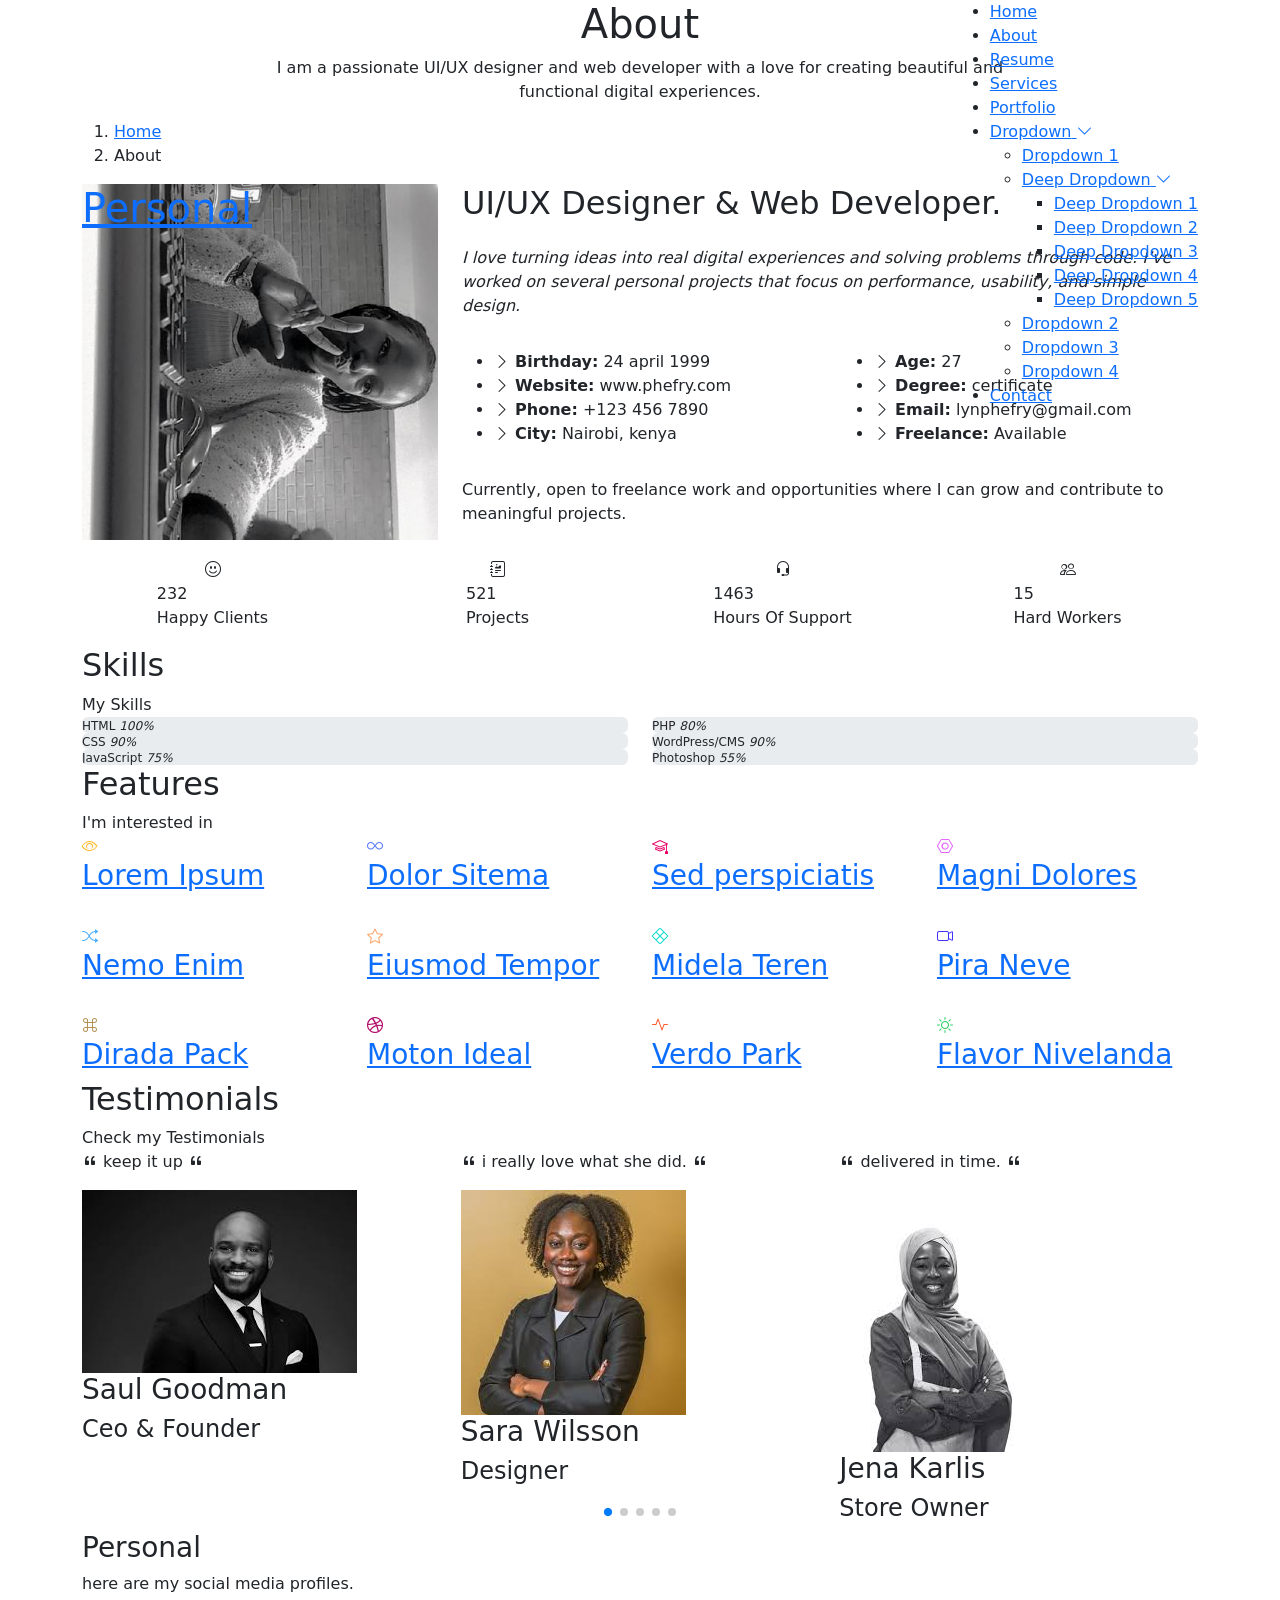
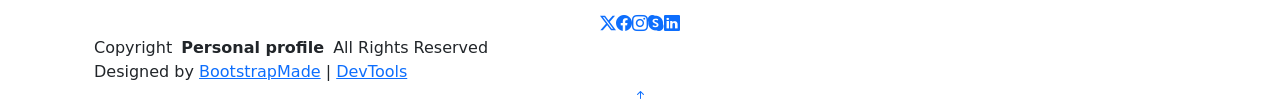
==== commit bdfe17da: "Initial commit" ====
--- a/about.html
+++ b/about.html
@@ -88,7 +88,7 @@
           <div class="row d-flex justify-content-center text-center">
             <div class="col-lg-8">
               <h1>About</h1>
-              <p class="mb-0">Odio et unde deleniti. Deserunt numquam exercitationem. Officiis quo odio sint voluptas consequatur ut a odio voluptatem. Sit dolorum debitis veritatis natus dolores. Quasi ratione sint. Sit quaerat ipsum dolorem.</p>
+              <p>I am a passionate UI/UX designer and web developer with a love for creating beautiful and functional digital experiences.</p>
             </div>
           </div>
         </div>
@@ -110,35 +110,33 @@
 
         <div class="row gy-4 justify-content-center">
           <div class="col-lg-4">
-            <img src="assets/img/profile-img.jpg" class="img-fluid" alt="">
+            <img src="assets\img\phef.png" class="img-fluid" alt="">
           </div>
           <div class="col-lg-8 content">
             <h2>UI/UX Designer &amp; Web Developer.</h2>
             <p class="fst-italic py-3">
-              Lorem ipsum dolor sit amet, consectetur adipiscing elit, sed do eiusmod tempor incididunt ut labore et dolore
-              magna aliqua.
+              I love turning ideas into real digital experiences and solving problems through code. I’ve worked on several personal projects that focus on performance, usability, and simple design.
             </p>
             <div class="row">
               <div class="col-lg-6">
                 <ul>
-                  <li><i class="bi bi-chevron-right"></i> <strong>Birthday:</strong> <span>1 May 1995</span></li>
-                  <li><i class="bi bi-chevron-right"></i> <strong>Website:</strong> <span>www.example.com</span></li>
+                  <li><i class="bi bi-chevron-right"></i> <strong>Birthday:</strong> <span>24 april 1999</span></li>
+                  <li><i class="bi bi-chevron-right"></i> <strong>Website:</strong> <span>www.phefry.com</span></li>
                   <li><i class="bi bi-chevron-right"></i> <strong>Phone:</strong> <span>+123 456 7890</span></li>
-                  <li><i class="bi bi-chevron-right"></i> <strong>City:</strong> <span>New York, USA</span></li>
+                  <li><i class="bi bi-chevron-right"></i> <strong>City:</strong> <span>Nairobi, kenya</span></li>
                 </ul>
               </div>
               <div class="col-lg-6">
                 <ul>
-                  <li><i class="bi bi-chevron-right"></i> <strong>Age:</strong> <span>30</span></li>
-                  <li><i class="bi bi-chevron-right"></i> <strong>Degree:</strong> <span>Master</span></li>
-                  <li><i class="bi bi-chevron-right"></i> <strong>Email:</strong> <span>email@example.com</span></li>
+                  <li><i class="bi bi-chevron-right"></i> <strong>Age:</strong> <span>27</span></li>
+                  <li><i class="bi bi-chevron-right"></i> <strong>Degree:</strong> <span>certificate</span></li>
+                  <li><i class="bi bi-chevron-right"></i> <strong>Email:</strong> <span>lynphefry@gmail.com</span></li>
                   <li><i class="bi bi-chevron-right"></i> <strong>Freelance:</strong> <span>Available</span></li>
                 </ul>
               </div>
             </div>
             <p class="py-3">
-              Officiis eligendi itaque labore et dolorum mollitia officiis optio vero. Quisquam sunt adipisci omnis et ut. Nulla accusantium dolor incidunt officia tempore. Et eius omnis.
-              Cupiditate ut dicta maxime officiis quidem quia. Sed et consectetur qui quia repellendus itaque neque.
+              Currently,  open to freelance work and opportunities where I can grow and contribute to meaningful projects.
             </p>
           </div>
         </div>
@@ -407,10 +405,10 @@
               <div class="testimonial-item" "="">
             <p>
               <i class=" bi bi-quote quote-icon-left"></i>
-                <span>Proin iaculis purus consequat sem cure digni ssim donec porttitora entum suscipit rhoncus. Accusantium quam, ultricies eget id, aliquam eget nibh et. Maecen aliquam, risus at semper.</span>
+                <span>keep it up</span>
                 <i class="bi bi-quote quote-icon-right"></i>
                 </p>
-                <img src="assets/img/person/person-m-9.webp" class="testimonial-img" alt="">
+                <img src="assets\img\suit.png" class="testimonial-img" alt="">
                 <h3>Saul Goodman</h3>
                 <h4>Ceo &amp; Founder</h4>
               </div>
@@ -420,10 +418,10 @@
               <div class="testimonial-item">
                 <p>
                   <i class="bi bi-quote quote-icon-left"></i>
-                  <span>Export tempor illum tamen malis malis eram quae irure esse labore quem cillum quid malis quorum velit fore eram velit sunt aliqua noster fugiat irure amet legam anim culpa.</span>
+                  <span>i really love what she did.</span>
                   <i class="bi bi-quote quote-icon-right"></i>
                 </p>
-                <img src="assets/img/person/person-f-5.webp" class="testimonial-img" alt="">
+                <img src="assets\img\mother.png" class="testimonial-img" alt="">
                 <h3>Sara Wilsson</h3>
                 <h4>Designer</h4>
               </div>
@@ -433,10 +431,10 @@
               <div class="testimonial-item">
                 <p>
                   <i class="bi bi-quote quote-icon-left"></i>
-                  <span>Enim nisi quem export duis labore cillum quae magna enim sint quorum nulla quem veniam duis minim tempor labore quem eram duis noster aute amet eram fore quis sint minim.</span>
+                  <span>delivered in time.</span>
                   <i class="bi bi-quote quote-icon-right"></i>
                 </p>
-                <img src="assets/img/person/person-f-12.webp" class="testimonial-img" alt="">
+                <img src="assets\img\woman.png" class="testimonial-img" alt="">
                 <h3>Jena Karlis</h3>
                 <h4>Store Owner</h4>
               </div>
@@ -446,10 +444,10 @@
               <div class="testimonial-item">
                 <p>
                   <i class="bi bi-quote quote-icon-left"></i>
-                  <span>Fugiat enim eram quae cillum dolore dolor amet nulla culpa multos export minim fugiat dolor enim duis veniam ipsum anim magna sunt elit fore quem dolore labore illum veniam.</span>
+                  <span>i love the work she did</span>
                   <i class="bi bi-quote quote-icon-right"></i>
                 </p>
-                <img src="assets/img/person/person-m-12.webp" class="testimonial-img" alt="">
+                <img src="assets\img\black.png" class="testimonial-img" alt="">
                 <h3>Matt Brandon</h3>
                 <h4>Freelancer</h4>
               </div>
@@ -459,10 +457,10 @@
               <div class="testimonial-item">
                 <p>
                   <i class="bi bi-quote quote-icon-left"></i>
-                  <span>Quis quorum aliqua sint quem legam fore sunt eram irure aliqua veniam tempor noster veniam sunt culpa nulla illum cillum fugiat legam esse veniam culpa fore nisi cillum quid.</span>
+                  <span>what she says was what she delivered</span>
                   <i class="bi bi-quote quote-icon-right"></i>
                 </p>
-                <img src="assets/img/person/person-m-13.webp" class="testimonial-img" alt="">
+                <img src="assets\img\download (1).png" class="testimonial-img" alt="">
                 <h3>John Larson</h3>
                 <h4>Entrepreneur</h4>
               </div>
@@ -481,7 +479,7 @@
   <footer id="footer" class="footer dark-background">
     <div class="container">
       <h3 class="sitename">Personal</h3>
-      <p>Et aut eum quis fuga eos sunt ipsa nihil. Labore corporis magni eligendi fuga maxime saepe commodi placeat.</p>
+      <p>here are my social media profiles.</p>
       <div class="social-links d-flex justify-content-center">
         <a href=""><i class="bi bi-twitter-x"></i></a>
         <a href=""><i class="bi bi-facebook"></i></a>
@@ -491,7 +489,7 @@
       </div>
       <div class="container">
         <div class="copyright">
-          <span>Copyright</span> <strong class="px-1 sitename">Personal</strong> <span>All Rights Reserved</span>
+          <span>Copyright</span> <strong class="px-1 sitename">Personal profile</strong> <span>All Rights Reserved</span>
         </div>
         <div class="credits">
           <!-- All the links in the footer should remain intact. -->
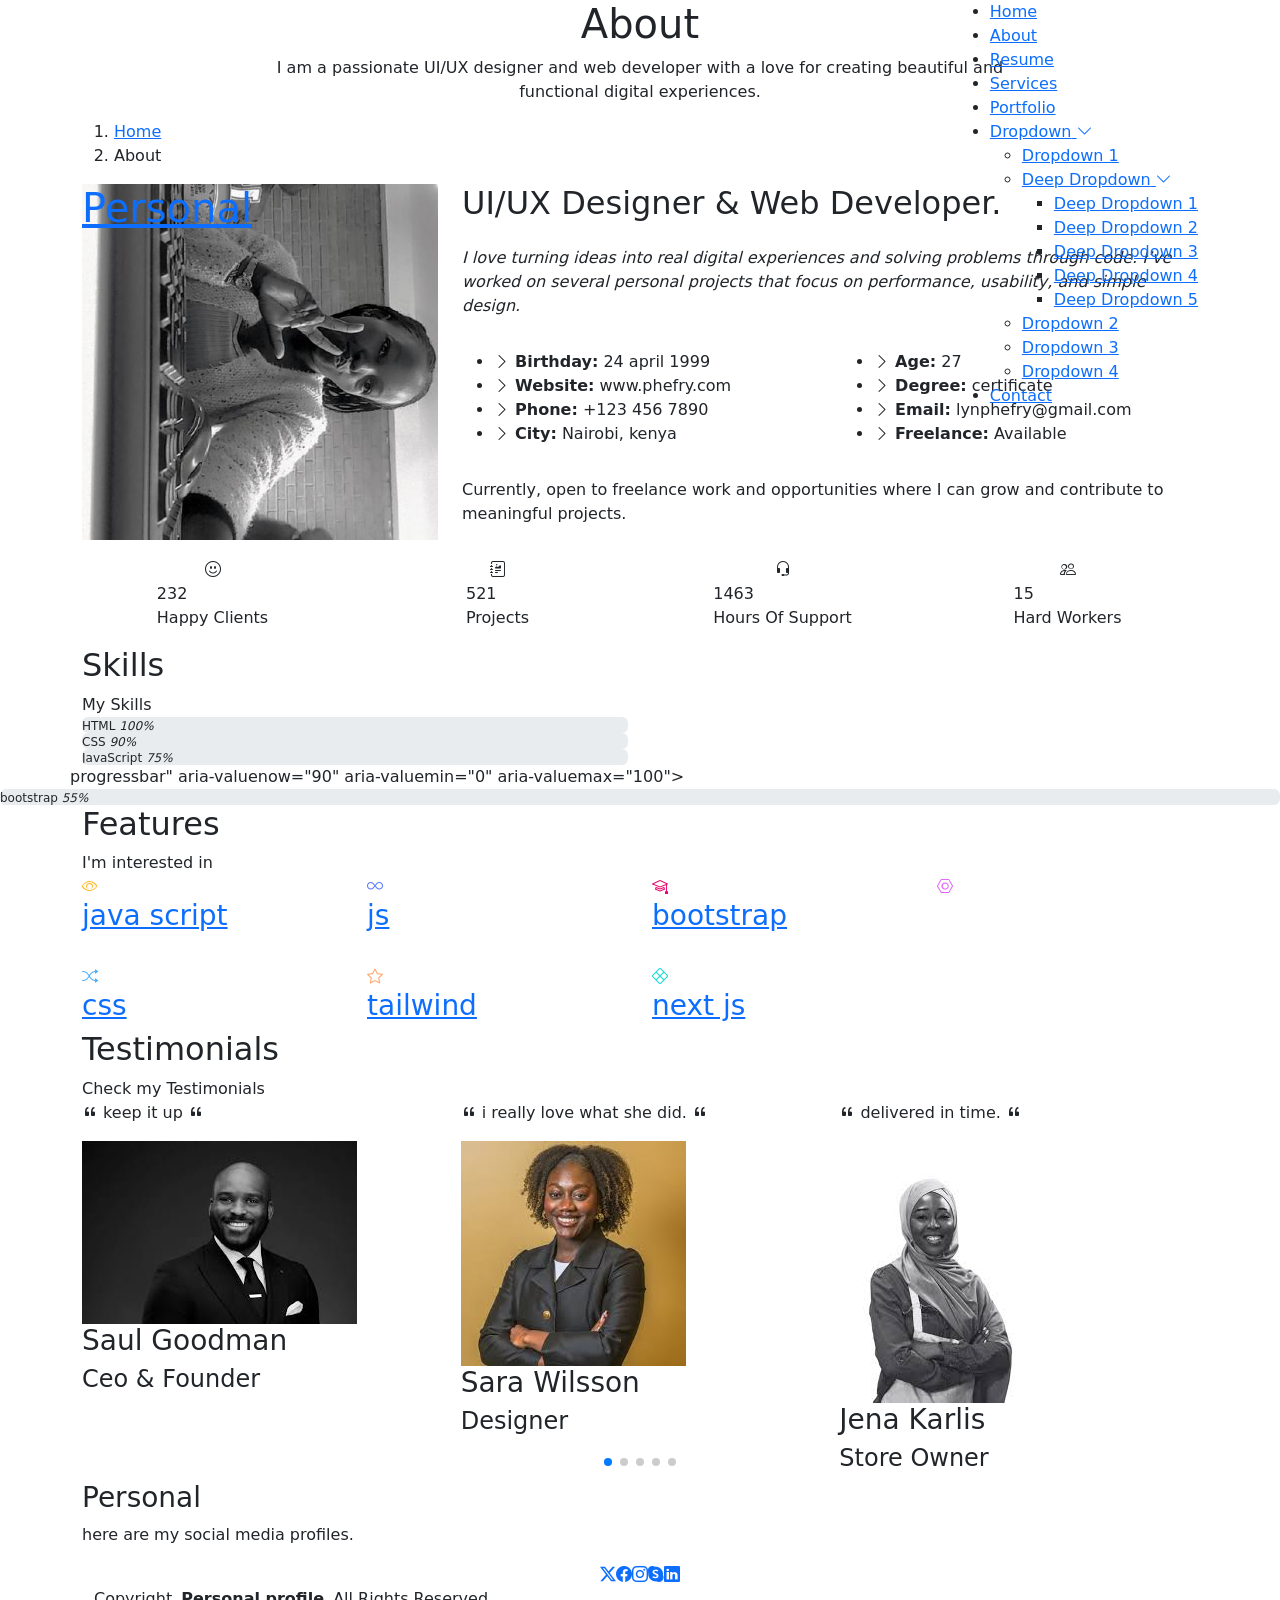
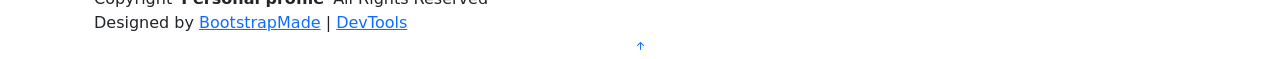
==== commit d443b437: "sec commit" ====
--- a/about.html
+++ b/about.html
@@ -228,24 +228,12 @@
 
           </div>
 
-          <div class="col-lg-6">
+        progressbar" aria-valuenow="90" aria-valuemin="0" aria-valuemax="100"></div>
+              </div>
+            </div>
 
             <div class="progress">
-              <span class="skill"><span>PHP</span> <i class="val">80%</i></span>
-              <div class="progress-bar-wrap">
-                <div class="progress-bar" role="progressbar" aria-valuenow="80" aria-valuemin="0" aria-valuemax="100"></div>
-              </div>
-            </div><!-- End Skills Item -->
-
-            <div class="progress">
-              <span class="skill"><span>WordPress/CMS</span> <i class="val">90%</i></span>
-              <div class="progress-bar-wrap">
-                <div class="progress-bar" role="progressbar" aria-valuenow="90" aria-valuemin="0" aria-valuemax="100"></div>
-              </div>
-            </div><!-- End Skills Item -->
-
-            <div class="progress">
-              <span class="skill"><span>Photoshop</span> <i class="val">55%</i></span>
+              <span class="skill"><span>bootstrap</span> <i class="val">55%</i></span>
               <div class="progress-bar-wrap">
                 <div class="progress-bar" role="progressbar" aria-valuenow="55" aria-valuemin="0" aria-valuemax="100"></div>
               </div>
@@ -275,86 +263,66 @@
           <div class="col-lg-3 col-md-4" data-aos="fade-up" data-aos-delay="100">
             <div class="features-item">
               <i class="bi bi-eye" style="color: #ffbb2c;"></i>
-              <h3><a href="" class="stretched-link">Lorem Ipsum</a></h3>
+              <h3><a href="" class="stretched-link">java script</a></h3>
             </div>
           </div><!-- End Feature Item -->
 
           <div class="col-lg-3 col-md-4" data-aos="fade-up" data-aos-delay="200">
             <div class="features-item">
               <i class="bi bi-infinity" style="color: #5578ff;"></i>
-              <h3><a href="" class="stretched-link">Dolor Sitema</a></h3>
+              <h3><a href="" class="stretched-link">js</a></h3>
             </div>
           </div><!-- End Feature Item -->
 
           <div class="col-lg-3 col-md-4" data-aos="fade-up" data-aos-delay="300">
             <div class="features-item">
               <i class="bi bi-mortarboard" style="color: #e80368;"></i>
-              <h3><a href="" class="stretched-link">Sed perspiciatis</a></h3>
+              <h3><a href="" class="stretched-link">bootstrap</a></h3>
             </div>
           </div><!-- End Feature Item -->
 
           <div class="col-lg-3 col-md-4" data-aos="fade-up" data-aos-delay="400">
             <div class="features-item">
               <i class="bi bi-nut" style="color: #e361ff;"></i>
-              <h3><a href="" class="stretched-link">Magni Dolores</a></h3>
+              <h3><a href="" class="stretched-link"><!DOCTYPE html>
+              <html lang="en">
+              <head>
+                <meta charset="UTF-8">
+                <meta name="viewport" content="width=device-width, initial-scale=1.0">
+                <title>Document</title>
+              </head>
+              <body>
+                
+              </body>
+              </html></a></h3>
             </div>
           </div><!-- End Feature Item -->
 
           <div class="col-lg-3 col-md-4" data-aos="fade-up" data-aos-delay="500">
             <div class="features-item">
               <i class="bi bi-shuffle" style="color: #47aeff;"></i>
-              <h3><a href="" class="stretched-link">Nemo Enim</a></h3>
+              <h3><a href="" class="stretched-link">css</a></h3>
             </div>
           </div><!-- End Feature Item -->
 
           <div class="col-lg-3 col-md-4" data-aos="fade-up" data-aos-delay="600">
             <div class="features-item">
               <i class="bi bi-star" style="color: #ffa76e;"></i>
-              <h3><a href="" class="stretched-link">Eiusmod Tempor</a></h3>
+              <h3><a href="" class="stretched-link">tailwind</a></h3>
             </div>
           </div><!-- End Feature Item -->
 
           <div class="col-lg-3 col-md-4" data-aos="fade-up" data-aos-delay="700">
             <div class="features-item">
               <i class="bi bi-x-diamond" style="color: #11dbcf;"></i>
-              <h3><a href="" class="stretched-link">Midela Teren</a></h3>
-            </div>
-          </div><!-- End Feature Item -->
-
-          <div class="col-lg-3 col-md-4" data-aos="fade-up" data-aos-delay="800">
-            <div class="features-item">
-              <i class="bi bi-camera-video" style="color: #4233ff;"></i>
-              <h3><a href="" class="stretched-link">Pira Neve</a></h3>
-            </div>
-          </div><!-- End Feature Item -->
-
-          <div class="col-lg-3 col-md-4" data-aos="fade-up" data-aos-delay="900">
-            <div class="features-item">
-              <i class="bi bi-command" style="color: #b2904f;"></i>
-              <h3><a href="" class="stretched-link">Dirada Pack</a></h3>
-            </div>
-          </div><!-- End Feature Item -->
-
-          <div class="col-lg-3 col-md-4" data-aos="fade-up" data-aos-delay="1000">
-            <div class="features-item">
-              <i class="bi bi-dribbble" style="color: #b20969;"></i>
-              <h3><a href="" class="stretched-link">Moton Ideal</a></h3>
-            </div>
-          </div><!-- End Feature Item -->
-
-          <div class="col-lg-3 col-md-4" data-aos="fade-up" data-aos-delay="1100">
-            <div class="features-item">
-              <i class="bi bi-activity" style="color: #ff5828;"></i>
-              <h3><a href="" class="stretched-link">Verdo Park</a></h3>
-            </div>
-          </div><!-- End Feature Item -->
-
-          <div class="col-lg-3 col-md-4" data-aos="fade-up" data-aos-delay="1200">
-            <div class="features-item">
-              <i class="bi bi-brightness-high" style="color: #29cc61;"></i>
-              <h3><a href="" class="stretched-link">Flavor Nivelanda</a></h3>
-            </div>
-          </div><!-- End Feature Item -->
+              <h3><a href="" class="stretched-link">next js</a></h3>
+            </div>
+          </div><!-- End Feature Item -->
+
+
+    
+
+
 
         </div>
 
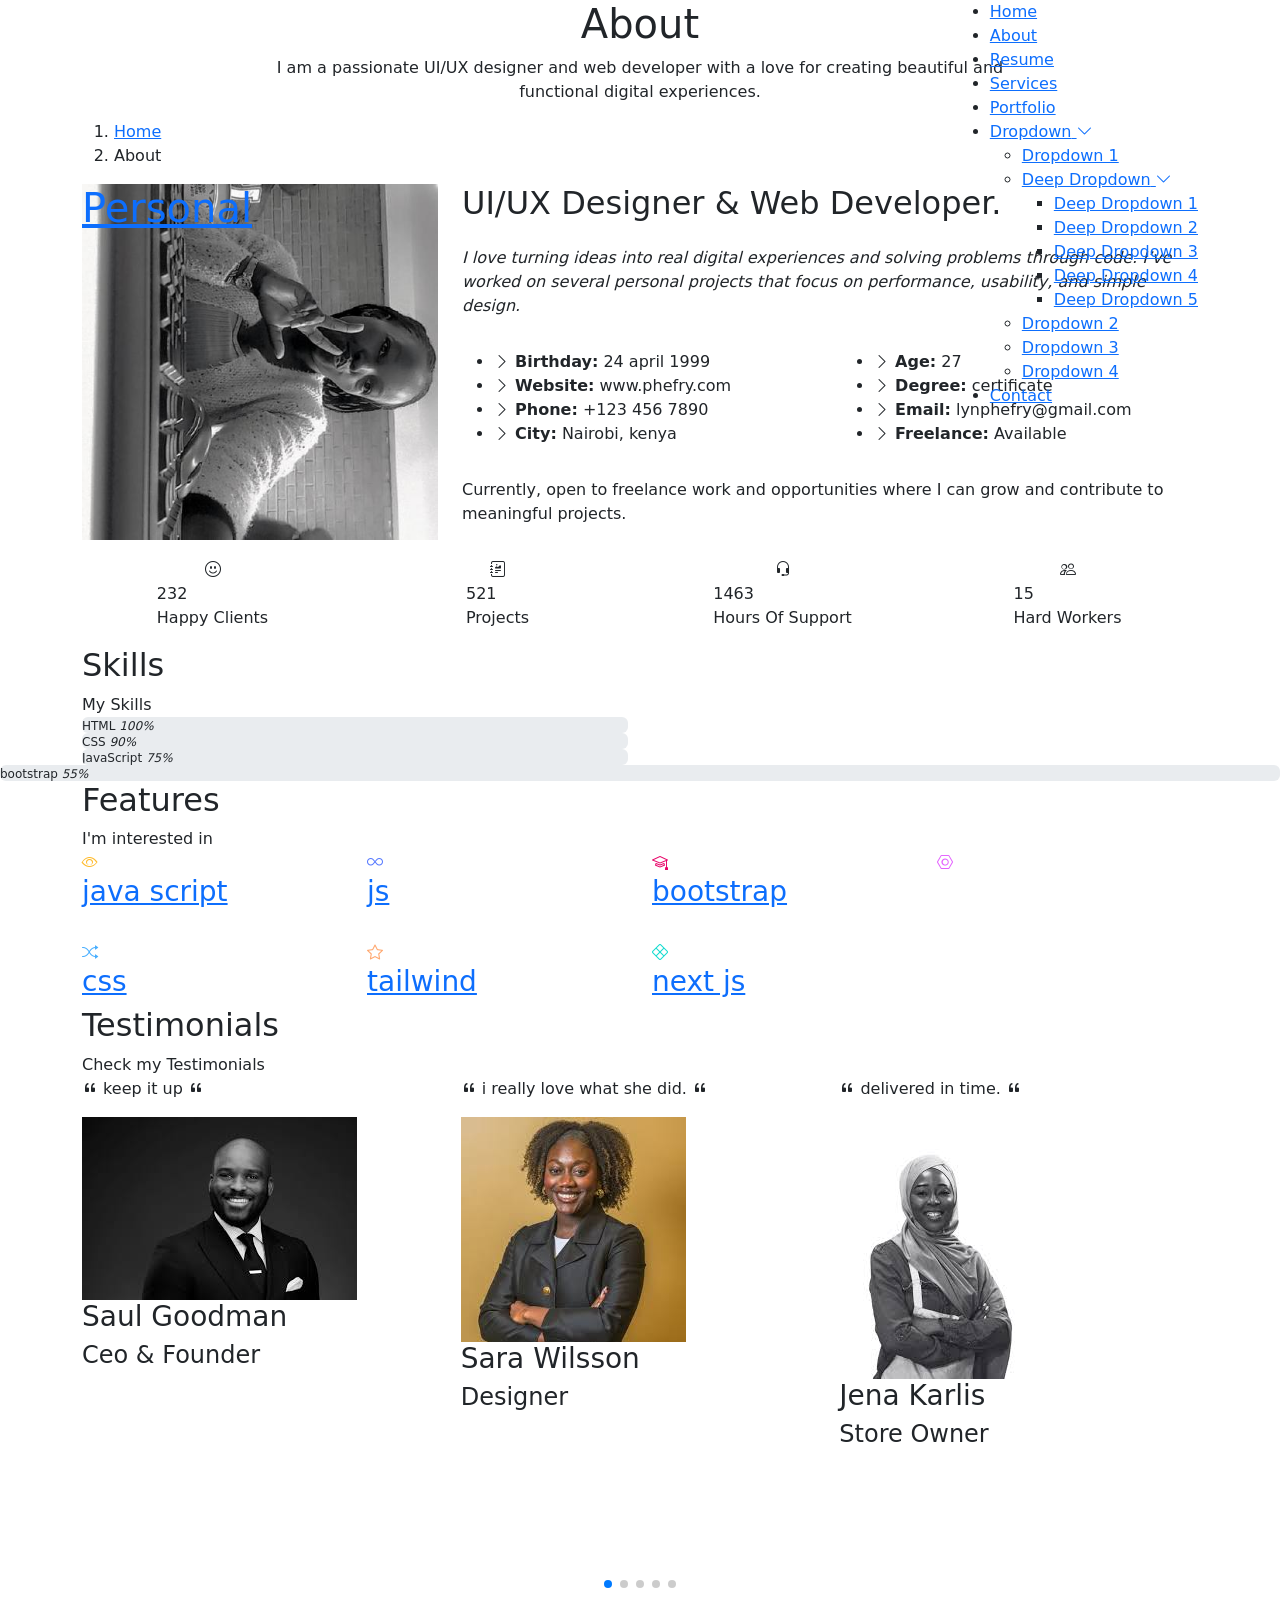
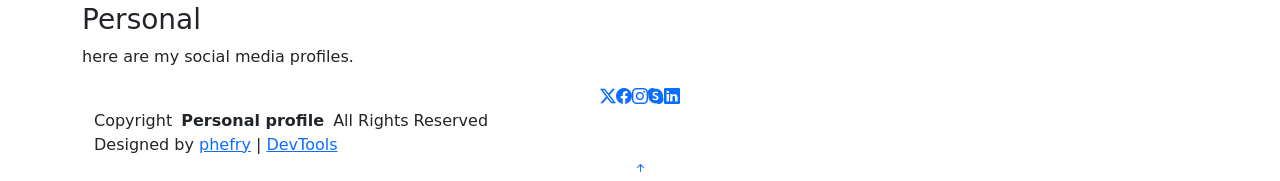
==== commit 7a8c39a6: "updated homepage and booking page" ====
--- a/about.html
+++ b/about.html
@@ -228,7 +228,7 @@
 
           </div>
 
-        progressbar" aria-valuenow="90" aria-valuemin="0" aria-valuemax="100"></div>
+        
               </div>
             </div>
 
@@ -428,7 +428,7 @@
                   <span>what she says was what she delivered</span>
                   <i class="bi bi-quote quote-icon-right"></i>
                 </p>
-                <img src="assets\img\download (1).png" class="testimonial-img" alt="">
+                <img src="assets\img\person\blue.png" class="testimonial-img" alt="">
                 <h3>John Larson</h3>
                 <h4>Entrepreneur</h4>
               </div>
@@ -464,7 +464,7 @@
           <!-- You can delete the links only if you've purchased the pro version. -->
           <!-- Licensing information: https://bootstrapmade.com/license/ -->
           <!-- Purchase the pro version with working PHP/AJAX contact form: [buy-url] -->
-          Designed by <a href="https://bootstrapmade.com/">BootstrapMade</a> | <a href="https://bootstrapmade.com/tools/">DevTools</a>
+          Designed by <a href="https://phefry.com">phefry</a> | <a href="https://phefry.com/">DevTools</a>
         </div>
       </div>
     </div>
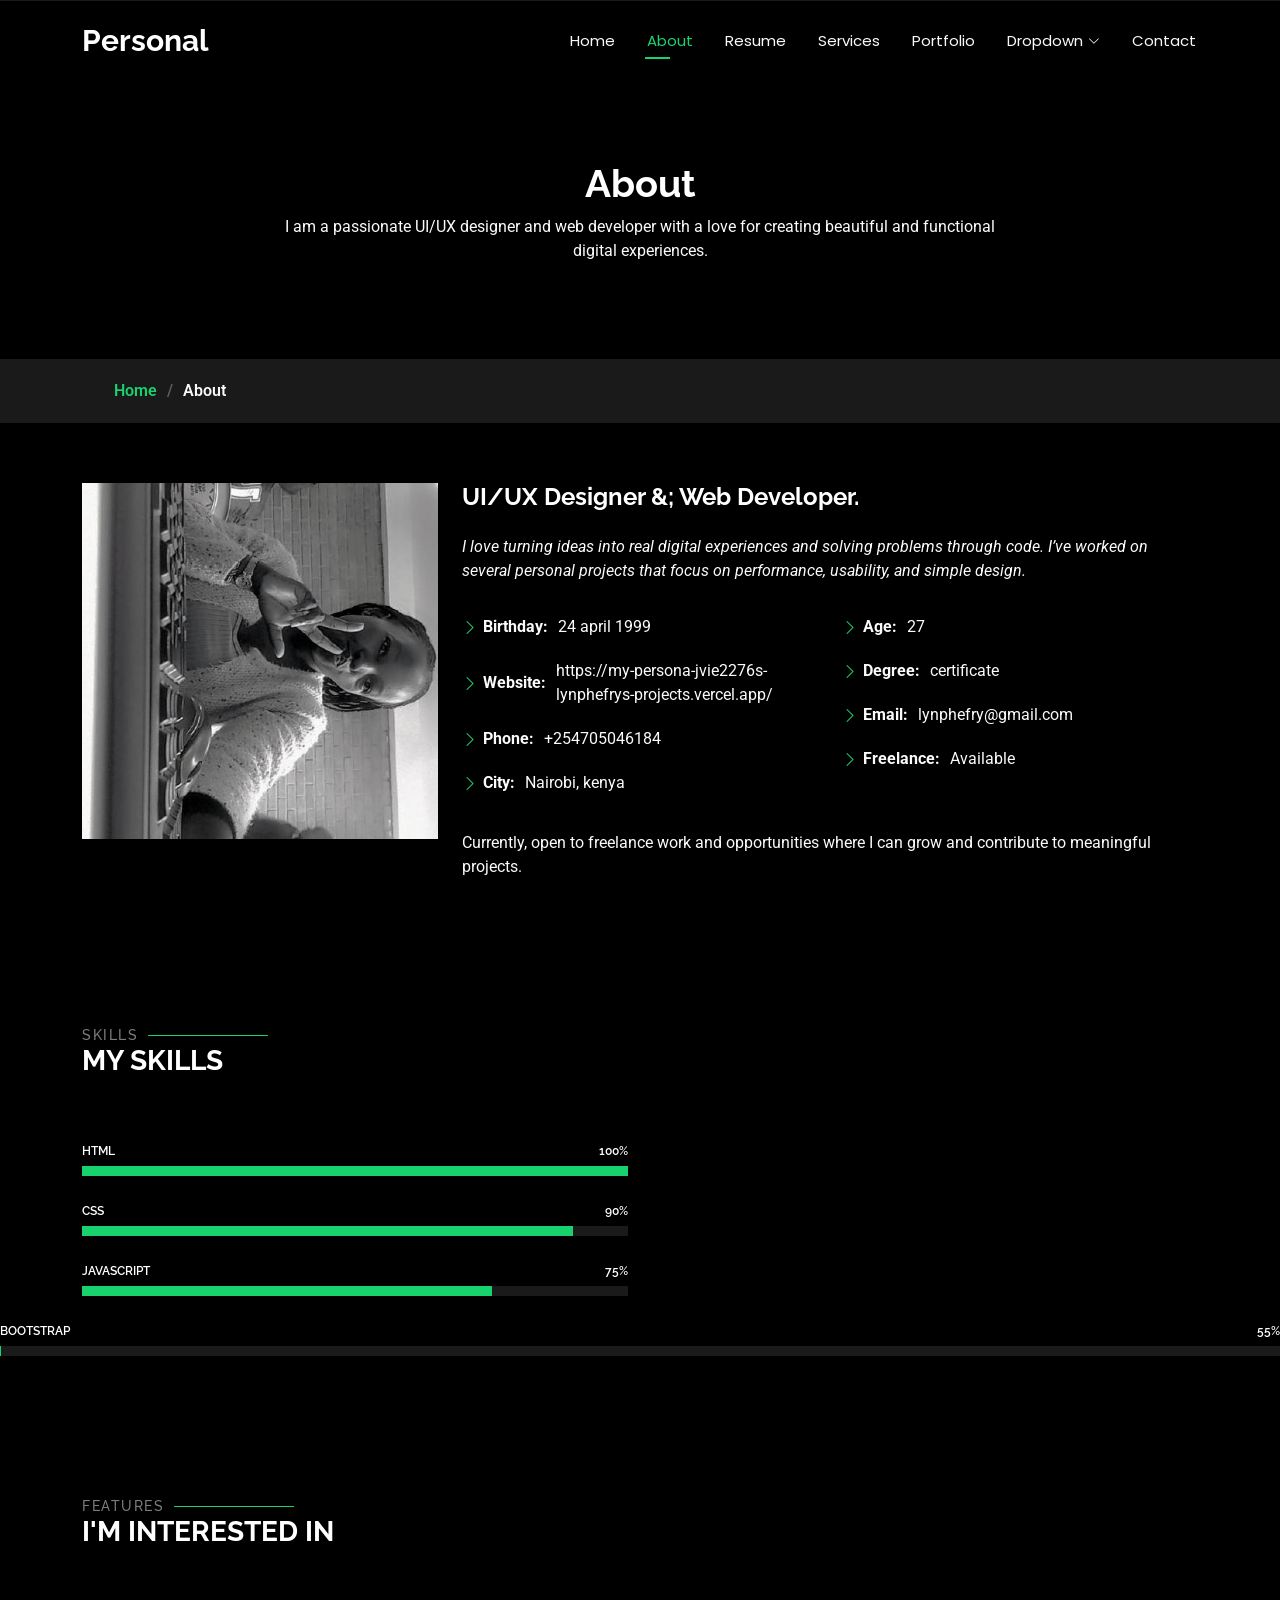
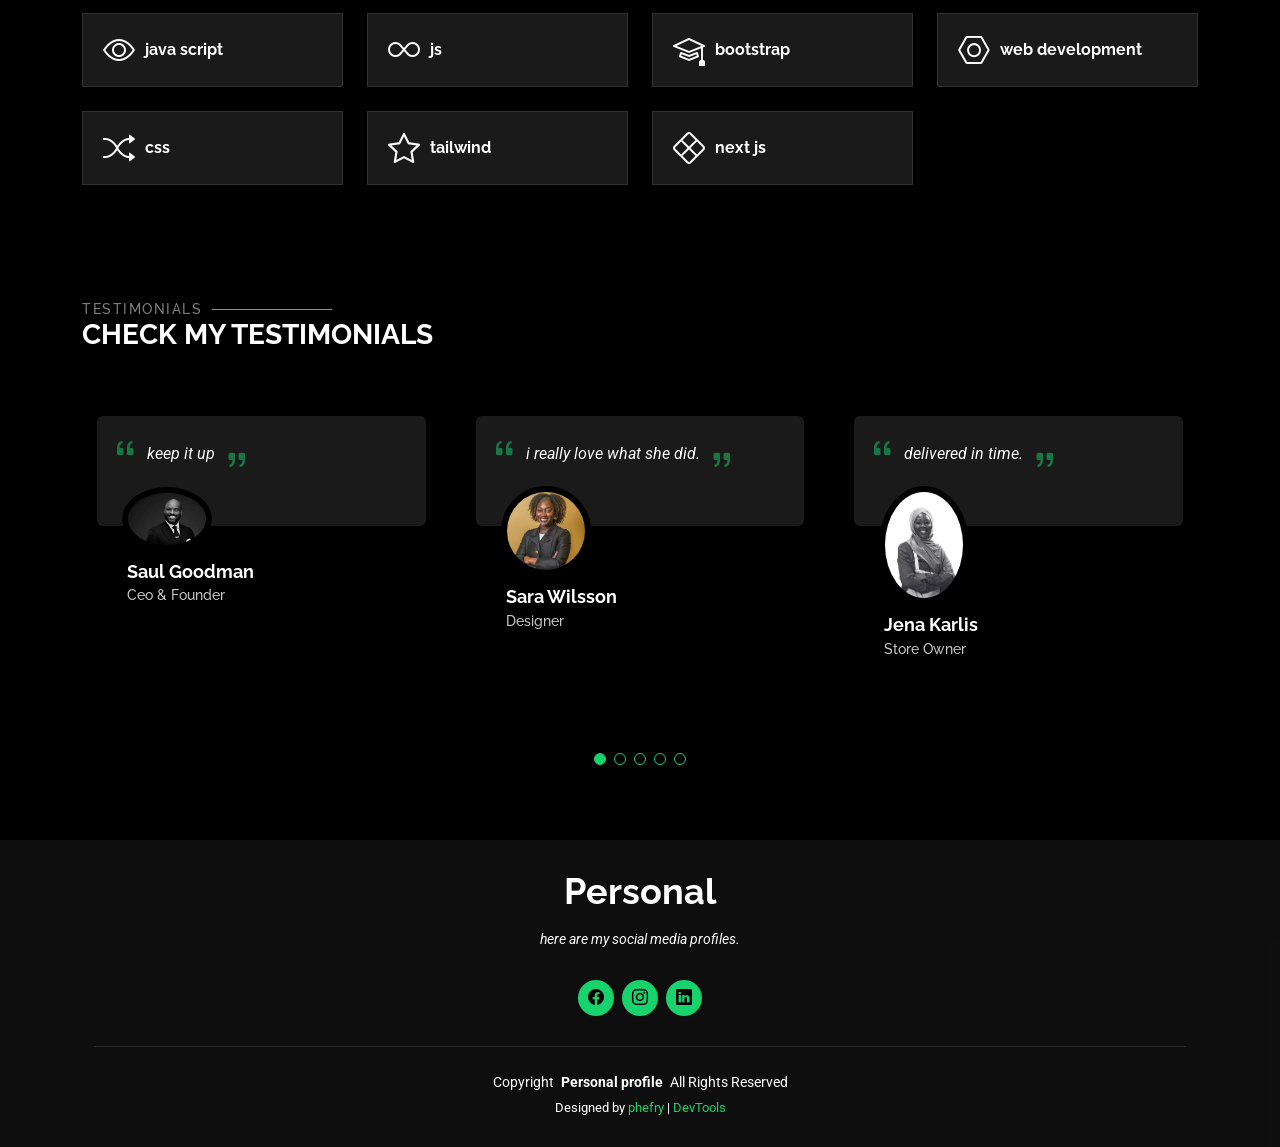
==== commit 5689297c: "initial commit" ====
--- a/about.html
+++ b/about.html
@@ -113,7 +113,7 @@
             <img src="assets\img\phef.png" class="img-fluid" alt="">
           </div>
           <div class="col-lg-8 content">
-            <h2>UI/UX Designer &amp; Web Developer.</h2>
+            <h2>UI/UX Designer &; Web Developer.</h2>
             <p class="fst-italic py-3">
               I love turning ideas into real digital experiences and solving problems through code. I’ve worked on several personal projects that focus on performance, usability, and simple design.
             </p>
@@ -121,8 +121,8 @@
               <div class="col-lg-6">
                 <ul>
                   <li><i class="bi bi-chevron-right"></i> <strong>Birthday:</strong> <span>24 april 1999</span></li>
-                  <li><i class="bi bi-chevron-right"></i> <strong>Website:</strong> <span>www.phefry.com</span></li>
-                  <li><i class="bi bi-chevron-right"></i> <strong>Phone:</strong> <span>+123 456 7890</span></li>
+                  <li><i class="bi bi-chevron-right"></i> <strong>Website:</strong> <span>https://my-persona-jvie2276s-lynphefrys-projects.vercel.app/</span></li>
+                  <li><i class="bi bi-chevron-right"></i> <strong>Phone:</strong> <span>+254705046184</span></li>
                   <li><i class="bi bi-chevron-right"></i> <strong>City:</strong> <span>Nairobi, kenya</span></li>
                 </ul>
               </div>
@@ -146,49 +146,7 @@
     </section><!-- /About Section -->
 
     <!-- Stats Section -->
-    <section id="stats" class="stats section">
-
-      <div class="container" data-aos="fade-up" data-aos-delay="100">
-
-        <div class="row gy-4">
-
-          <div class="col-lg-3 col-md-6 d-flex flex-column align-items-center">
-            <i class="bi bi-emoji-smile"></i>
-            <div class="stats-item">
-              <span data-purecounter-start="0" data-purecounter-end="232" data-purecounter-duration="1" class="purecounter"></span>
-              <p>Happy Clients</p>
-            </div>
-          </div><!-- End Stats Item -->
-
-          <div class="col-lg-3 col-md-6 d-flex flex-column align-items-center">
-            <i class="bi bi-journal-richtext"></i>
-            <div class="stats-item">
-              <span data-purecounter-start="0" data-purecounter-end="521" data-purecounter-duration="1" class="purecounter"></span>
-              <p>Projects</p>
-            </div>
-          </div><!-- End Stats Item -->
-
-          <div class="col-lg-3 col-md-6 d-flex flex-column align-items-center">
-            <i class="bi bi-headset"></i>
-            <div class="stats-item">
-              <span data-purecounter-start="0" data-purecounter-end="1463" data-purecounter-duration="1" class="purecounter"></span>
-              <p>Hours Of Support</p>
-            </div>
-          </div><!-- End Stats Item -->
-
-          <div class="col-lg-3 col-md-6 d-flex flex-column align-items-center">
-            <i class="bi bi-people"></i>
-            <div class="stats-item">
-              <span data-purecounter-start="0" data-purecounter-end="15" data-purecounter-duration="1" class="purecounter"></span>
-              <p>Hard Workers</p>
-            </div>
-          </div><!-- End Stats Item -->
-
-        </div>
-
-      </div>
-
-    </section><!-- /Stats Section -->
+   
 
     <!-- Skills Section -->
     <section id="skills" class="skills section">
@@ -208,21 +166,21 @@
             <div class="progress">
               <span class="skill"><span>HTML</span> <i class="val">100%</i></span>
               <div class="progress-bar-wrap">
-                <div class="progress-bar" role="progressbar" aria-valuenow="100" aria-valuemin="0" aria-valuemax="100"></div>
+                <div class="progress-bar" role="progressbar" aria-label="HTML progress" aria-valuenow="100" aria-valuemin="0" aria-valuemax="100"></div>
               </div>
             </div><!-- End Skills Item -->
 
             <div class="progress">
               <span class="skill"><span>CSS</span> <i class="val">90%</i></span>
               <div class="progress-bar-wrap">
-                <div class="progress-bar" role="progressbar" aria-valuenow="90" aria-valuemin="0" aria-valuemax="100"></div>
+                <div class="progress-bar" role="progressbar" aria-label="CSS progress" aria-valuenow="90" aria-valuemin="0" aria-valuemax="100"></div>
               </div>
             </div><!-- End Skills Item -->
 
             <div class="progress">
               <span class="skill"><span>JavaScript</span> <i class="val">75%</i></span>
               <div class="progress-bar-wrap">
-                <div class="progress-bar" role="progressbar" aria-valuenow="75" aria-valuemin="0" aria-valuemax="100"></div>
+                <div class="progress-bar" role="progressbar" aria-label="JavaScript progress" aria-valuenow="75" aria-valuemin="0" aria-valuemax="100"></div>
               </div>
             </div><!-- End Skills Item -->
 
@@ -235,7 +193,7 @@
             <div class="progress">
               <span class="skill"><span>bootstrap</span> <i class="val">55%</i></span>
               <div class="progress-bar-wrap">
-                <div class="progress-bar" role="progressbar" aria-valuenow="55" aria-valuemin="0" aria-valuemax="100"></div>
+                <div class="progress-bar" role="progressbar" aria-label="Bootstrap progress" aria-valuenow="55" aria-valuemin="0" aria-valuemax="100"></div>
               </div>
             </div><!-- End Skills Item -->
 
@@ -262,59 +220,49 @@
 
           <div class="col-lg-3 col-md-4" data-aos="fade-up" data-aos-delay="100">
             <div class="features-item">
-              <i class="bi bi-eye" style="color: #ffbb2c;"></i>
+              <i class="bi bi-eye feature-icon-yellow"></i>
               <h3><a href="" class="stretched-link">java script</a></h3>
             </div>
           </div><!-- End Feature Item -->
 
           <div class="col-lg-3 col-md-4" data-aos="fade-up" data-aos-delay="200">
             <div class="features-item">
-              <i class="bi bi-infinity" style="color: #5578ff;"></i>
+              <i class="bi bi-infinity feature-icon-blue"></i>
               <h3><a href="" class="stretched-link">js</a></h3>
             </div>
           </div><!-- End Feature Item -->
 
           <div class="col-lg-3 col-md-4" data-aos="fade-up" data-aos-delay="300">
             <div class="features-item">
-              <i class="bi bi-mortarboard" style="color: #e80368;"></i>
+              <i class="bi bi-mortarboard feature-icon-pink"></i>
               <h3><a href="" class="stretched-link">bootstrap</a></h3>
             </div>
           </div><!-- End Feature Item -->
 
           <div class="col-lg-3 col-md-4" data-aos="fade-up" data-aos-delay="400">
             <div class="features-item">
-              <i class="bi bi-nut" style="color: #e361ff;"></i>
-              <h3><a href="" class="stretched-link"><!DOCTYPE html>
-              <html lang="en">
-              <head>
-                <meta charset="UTF-8">
-                <meta name="viewport" content="width=device-width, initial-scale=1.0">
-                <title>Document</title>
-              </head>
-              <body>
-                
-              </body>
-              </html></a></h3>
+              <i class="bi bi-nut feature-icon-purple"></i>
+              <h3><a href="" class="stretched-link">web development</a></h3>
             </div>
           </div><!-- End Feature Item -->
 
           <div class="col-lg-3 col-md-4" data-aos="fade-up" data-aos-delay="500">
             <div class="features-item">
-              <i class="bi bi-shuffle" style="color: #47aeff;"></i>
+              <i class="bi bi-shuffle feature-icon-lightblue"></i>
               <h3><a href="" class="stretched-link">css</a></h3>
             </div>
           </div><!-- End Feature Item -->
 
           <div class="col-lg-3 col-md-4" data-aos="fade-up" data-aos-delay="600">
             <div class="features-item">
-              <i class="bi bi-star" style="color: #ffa76e;"></i>
+              <i class="bi bi-star feature-icon-orange"></i>
               <h3><a href="" class="stretched-link">tailwind</a></h3>
             </div>
           </div><!-- End Feature Item -->
 
           <div class="col-lg-3 col-md-4" data-aos="fade-up" data-aos-delay="700">
             <div class="features-item">
-              <i class="bi bi-x-diamond" style="color: #11dbcf;"></i>
+              <i class="bi bi-x-diamond feature-icon-cyan"></i>
               <h3><a href="" class="stretched-link">next js</a></h3>
             </div>
           </div><!-- End Feature Item -->
@@ -449,11 +397,9 @@
       <h3 class="sitename">Personal</h3>
       <p>here are my social media profiles.</p>
       <div class="social-links d-flex justify-content-center">
-        <a href=""><i class="bi bi-twitter-x"></i></a>
-        <a href=""><i class="bi bi-facebook"></i></a>
-        <a href=""><i class="bi bi-instagram"></i></a>
-        <a href=""><i class="bi bi-skype"></i></a>
-        <a href=""><i class="bi bi-linkedin"></i></a>
+        <a href="https://facebook.com/phefrylyn" aria-label="Facebook"><i class="bi bi-facebook"></i></a>
+        <a href="https://instagram.com/phefrylyn" aria-label="Instagram"><i class="bi bi-instagram"></i></a>
+        <a href="https://linkedin.com/in/phefrylyn" aria-label="LinkedIn"><i class="bi bi-linkedin"></i></a>
       </div>
       <div class="container">
         <div class="copyright">
@@ -471,7 +417,7 @@
   </footer>
 
   <!-- Scroll Top -->
-  <a href="#" id="scroll-top" class="scroll-top d-flex align-items-center justify-content-center"><i class="bi bi-arrow-up-short"></i></a>
+  <a href="#" id="scroll-top" class="scroll-top d-flex align-items-center justify-content-center" title="Scroll to top"><i class="bi bi-arrow-up-short"></i></a>
 
   <!-- Preloader -->
   <div id="preloader"></div>
--- a/assets/css/main.css
+++ b/assets/css/main.css
@@ -73,7 +73,9 @@
 }
 
 a:hover {
-  color: color-mix(in srgb, var(--accent-color), transparent 25%);
+  /* fallback for color-mix for older browsers */
+  color: #13a85a;
+  /* color: color-mix(in srgb, var(--accent-color), transparent 25%); */
   text-decoration: none;
 }
 
@@ -86,7 +88,46 @@
   color: var(--heading-color);
   font-family: var(--heading-font);
 }
-
+service-card {
+  background: var(--surface-color);
+  border-radius: 10px;
+  box-shadow: 0 2px 16px rgba(0,0,0,0.12);
+  padding: 40px 20px 30px 20px;
+  margin-bottom: 30px;
+  transition: box-shadow 0.3s, transform 0.3s;
+  color: var(--default-color);
+}
+
+.service-card .icon {
+  font-size: 40px;
+  color: var(--accent-color);
+  margin-bottom: 18px;
+}
+
+.service-card h4 {
+  font-size: 20px;
+  font-weight: 700;
+  margin-bottom: 12px;
+  color: var(--heading-color);
+}
+
+.service-card p {
+  font-size: 15px;
+  color: var(--default-color);
+}
+
+.service-card:hover {
+  box-shadow: 0 8px 32px rgba(24,210,110,0.15);
+  transform: translateY(-6px) scale(1.03);
+  background: var(--accent-color);
+  color: var(--contrast-color);
+}
+
+.service-card:hover h4,
+.service-card:hover p,
+.service-card:hover .icon {
+  color: var(--contrast-color);
+}
 /* PHP Email Form Messages
 ------------------------------*/
 .php-email-form .error-message {
@@ -337,7 +378,7 @@
     margin: 0;
     border-radius: 6px;
     background-color: var(--nav-mobile-background-color);
-    border: 1px solid color-mix(in srgb, var(--default-color), transparent 90%);
+    border: 1px solid #e6e6e6; /* fallback for color-mix(in srgb, var(--default-color), transparent 90%) */
     box-shadow: none;
     overflow-y: auto;
     transition: 0.3s;
@@ -370,7 +411,7 @@
     justify-content: center;
     border-radius: 50%;
     transition: 0.3s;
-    background-color: color-mix(in srgb, var(--accent-color), transparent 90%);
+    background-color: rgba(24, 210, 110, 0.1); /* fallback for color-mix(in srgb, var(--accent-color), transparent 90%) */
   }
 
   .navmenu a i:hover,
@@ -492,6 +533,8 @@
 
 .footer .copyright {
   padding-top: 25px;
+  border-top: 1px solid #e6e6e6; /* fallback for color-mix(in srgb, var(--default-color), transparent 90%) */
+  border-top: 1px solid #e6e6e6; /* fallback for color-mix(in srgb, var(--default-color), transparent 90%) */
   border-top: 1px solid color-mix(in srgb, var(--default-color), transparent 90%);
 }
 
